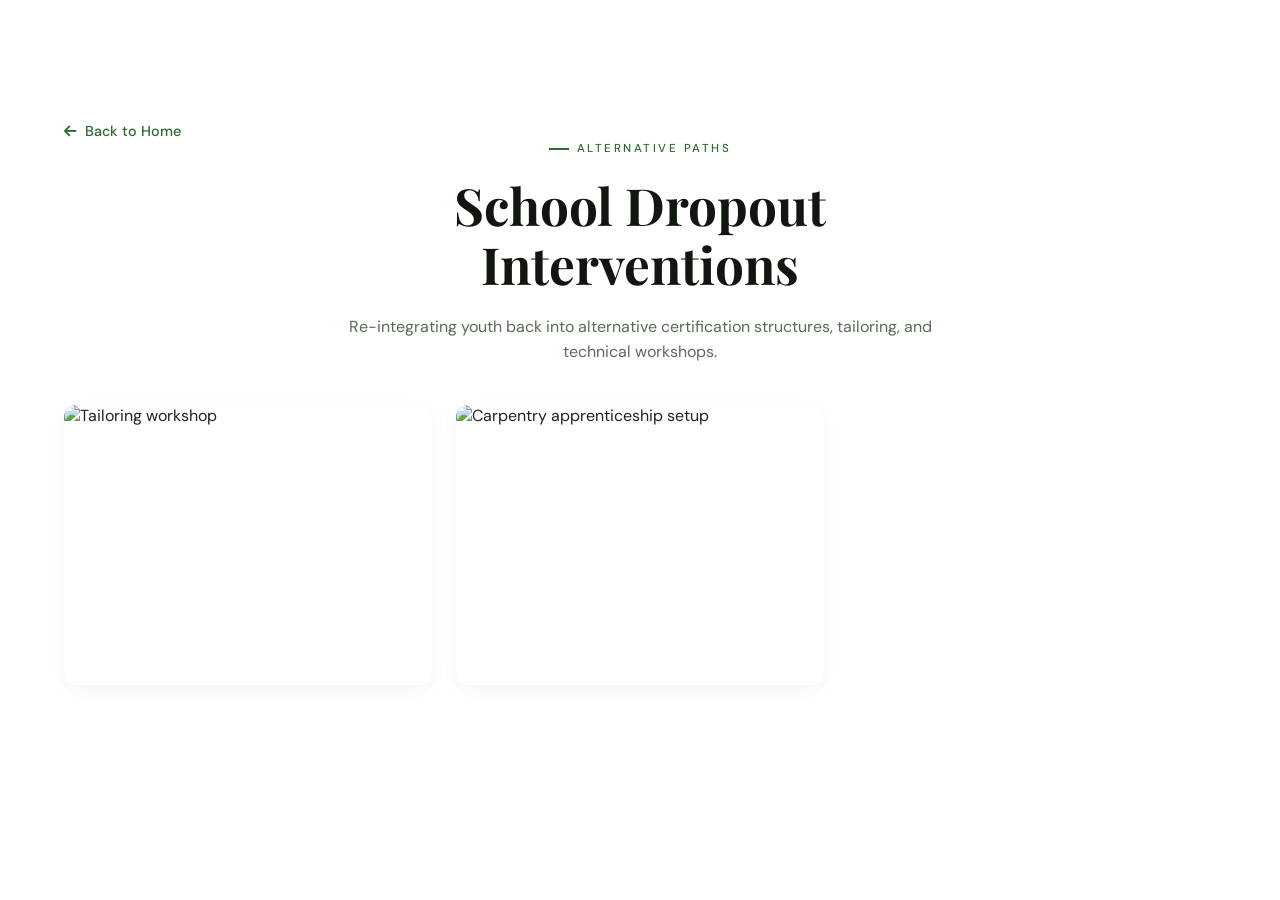
==== dropouts.html @ 80e2143f "update" ====
<!DOCTYPE html>
<html lang="en">
<head>
    <meta charset="UTF-8">
    <meta name="viewport" content="width=device-width, initial-scale=1.0">
    <link rel="icon" type="image/jpeg" href="logo.jpeg">
    <title>School Dropout Gallery - CEGK</title>
    <link rel="preconnect" href="https://fonts.googleapis.com">
    <link href="https://fonts.googleapis.com/css2?family=Playfair+Display:wght@400;700&family=DM+Sans:wght@300;400;500&display=swap" rel="stylesheet">
    <link rel="stylesheet" href="style.css">
    <link rel="stylesheet" href="https://cdnjs.cloudflare.com/ajax/libs/font-awesome/6.0.0/css/all.min.css">
    <style>
        .gallery-section { 
            padding: 120px 5% 60px; 
            background: var(--white); 
        }

        .gallery-header {
            display: flex;
            flex-direction: column;
            align-items: center;
            text-align: center;
            margin-bottom: 40px;
            width: 100%;
        }

        .gallery-header .section-title {
            margin-bottom: 20px;
        }

        .comment-subtitle {
            color: var(--muted);
            max-width: 600px;
            margin: 0 auto;
            line-height: 1.6;
        }       
        
        .gallery-grid { display: grid; grid-template-columns: repeat(auto-fill, minmax(300px, 1fr)); gap: 24px; max-width: 1400px; margin: 40px auto 0; }
        .gallery-item { position: relative; border-radius: 12px; overflow: hidden; height: 280px; box-shadow: 0 4px 15px rgba(0,0,0,0.05); }
        .gallery-item img { width: 100%; height: 100%; object-fit: cover; transition: transform 0.5s ease; }
        .gallery-item:hover img { transform: scale(1.05); }
        .gallery-caption { position: absolute; inset: 0; background: linear-gradient(transparent, rgba(0,0,0,0.7)); display: flex; align-items: flex-end; padding: 20px; color: #fff; text-align: left; opacity: 0; transition: opacity 0.3s ease; }
        .gallery-item:hover .gallery-caption { opacity: 1; }
        .back-nav { margin-bottom: 40px; text-align: left; max-width: 1400px; margin: 0 auto; }
        .back-link { color: var(--green); text-decoration: none; font-size: 0.9rem; font-weight: 500; display: inline-flex; align-items: center; gap: 8px; }
    </style>
</head>
<body>

<section class="gallery-section">
    <div class="back-nav">
        <a href="index.html#grunt" class="back-link"><i class="fas fa-arrow-left"></i> Back to Home</a>
    </div>

    <div class="gallery-header">
        <div class="section-label">Alternative Paths</div>
        <h2 class="section-title">School Dropout Interventions</h2>
        <p class="comment-subtitle">Re-integrating youth back into alternative certification structures, tailoring, and technical workshops.</p>
    </div>

    <div class="gallery-grid">
        <div class="gallery-item">
            <img src="dropout1.jpg" alt="Tailoring workshop">
            <div class="gallery-caption"><h4>Tailoring workshop</h4></div>
        </div>
        <div class="gallery-item">
            <img src="dropout2.jpg" alt="Carpentry apprenticeship setup">
            <div class="gallery-caption"><h4>Carpentry apprenticeship setup</h4></div>
        </div>
    </div>
</section>

</body>
</html>
---- style.css ----
:root {
  --green: #2D6A2F;
  --green-light: #4A9E4D;
  --green-pale: #EAF3DE;
  --gold: #C89B3C;
  --gold-pale: #FFF8E7;
  --dark: #111710;
  --mid: #2C3529;
  --text: #1C251A;
  --muted: #5A6B58;
  --border: rgba(45,106,47,0.15);
  --white: #FFFFFF;
  --off: #F5F7F4;
}
* { margin: 0; padding: 0; box-sizing: border-box; }
html { scroll-behavior: smooth; }
body { font-family: 'DM Sans', sans-serif; color: var(--text); background: var(--white); overflow-x: hidden; }

nav {
  position: fixed;
  top: 20px;
  width: 100%;
  z-index: 1000;
  background: transparent;
  padding: 0 5%;
  display: flex;
  justify-content: center;
  align-items: center;
}

.nav-container {
  display: flex;
  align-items: center;
  justify-content: center; 
  width: 100%;
  max-width: 1400px;
  position: relative;
}

.nav-brand {
  display: flex;
  align-items: center;
  gap: 12px;
  text-decoration: none;
  position: absolute;
  left: 0;
}

.logo-img {
  height: 40px;
  width: auto;
  object-fit: contain;
}

.nav-brand span {
  color: #1B3318; 
  font-size: 1.1rem;
  font-weight: 700;
  letter-spacing: 0.5px;
}

.nav-menu {
  background: rgba(17, 23, 16, 0.88);
  backdrop-filter: blur(12px);
  border: 1px solid rgba(255, 255, 255, 0.1);
  border-radius: 12px;
  display: flex;
  align-items: center;
  padding: 6px 6px 6px 24px;
  gap: 30px;
}

.nav-links {
  display: flex;
  gap: 25px;
  list-style: none;
}

.nav-links a {
  color: rgba(255, 255, 255, 0.8);
  text-decoration: none;
  font-size: 0.75rem;
  letter-spacing: 1px;
  font-weight: 500;
  transition: color 0.3s;
}

.nav-links a:hover {
  color: #FFFFFF;
}

.nav-cta {
  background: #333;
  color: #FFFFFF;
  padding: 10px 20px;
  border-radius: 8px;
  text-decoration: none;
  font-size: 0.75rem;
  font-weight: 500;
  transition: background 0.3s;
}

.hero {
  min-height: 100vh;
  background: linear-gradient(rgba(0,0,0,0.2), rgba(0,0,0,0.4)), url('team.jpeg') no-repeat center center/cover;
  display: flex;
  flex-direction: column;
  justify-content: flex-end;
  padding: 0 5% 100px;
  position: relative;
}

.hero-container {
  width: 100%;
  max-width: 1400px;
  margin: 0 auto;
}

.hero-title {
  font-family: 'Playfair Display', serif;
  font-size: clamp(3rem, 8vw, 6rem);
  font-weight: 400;
  line-height: 0.95;
  color: #fff;
  margin-bottom: 40px;
}

.hero-bottom {
  display: flex;
  justify-content: space-between;
  align-items: flex-end;
}

.hero-sub {
  max-width: 450px;
  font-size: 1rem;
  line-height: 1.5;
  color: #fff;
}

.btn-primary {
  background: #333;
  color: #fff;
  padding: 18px 28px;
  border-radius: 12px;
  text-decoration: none;
  font-size: 0.75rem;
  letter-spacing: 1px;
  transition: 0.3s;
}

.btn-arrow {
  background: #d1f5a9;
  color: #000;
  width: 54px;
  height: 54px;
  display: flex;
  align-items: center;
  justify-content: center;
  border-radius: 12px;
  text-decoration: none;
  font-size: 1.4rem;
  transition: 0.3s;
}
.hero-title em { font-style: italic; color: #a8d59c; }
.hero-bottom { display: flex; justify-content: space-between; align-items: flex-end; gap: 40px; }
.hero-sub { max-width: 480px; font-size: 1.05rem; line-height: 1.7; color: rgba(255,255,255,0.65); font-weight: 300; }
.hero-actions {
  display: flex;
  align-items: center;
  flex-shrink: 0;
}

.hero-actions .ticker-label {
  flex-shrink: 0; font-size: 0.72rem; letter-spacing: 2px; text-transform: uppercase;
  background: var(--green); padding: 4px 12px; border-radius: 4px;
}
.btn-primary {
  background: var(--white); color: var(--dark);
  padding: 14px 28px; border-radius: 8px;
  text-decoration: none; font-size: 0.82rem; font-weight: 500; letter-spacing: 0.5px;
  transition: all 0.2s;
}
.btn-primary:hover { background: var(--green-pale); }
.btn-outline {
  border: 1px solid rgba(255,255,255,0.3); color: rgba(255,255,255,0.85);
  padding: 14px 28px; border-radius: 8px;
  text-decoration: none; font-size: 0.82rem; font-weight: 500; letter-spacing: 0.5px;
  transition: all 0.2s;
}
.btn-outline:hover { border-color: #fff; color: #fff; }

.ticker {
  background: var(--green); color: #fff;
  padding: 13px 5%;
  display: flex; align-items: center; gap: 20px;
  overflow: hidden;
}
.ticker-label {
  flex-shrink: 0; font-size: 0.72rem; letter-spacing: 2px; text-transform: uppercase;
  background: rgba(255,255,255,0.15); padding: 4px 12px; border-radius: 4px;
}
.ticker-items { display: flex; gap: 40px; animation: scroll 18s linear infinite; white-space: nowrap; }
.ticker-items span { font-size: 0.82rem; opacity: 0.85; }
.ticker-items span::before { content: "✦  "; opacity: 0.5; }
@keyframes scroll { from { transform: translateX(0); } to { transform: translateX(-50%); } }

.section { padding: 100px 5%; }
.section-label {
  display: inline-flex; align-items: center; gap: 8px;
  font-size: 0.72rem; letter-spacing: 2.5px; text-transform: uppercase;
  color: var(--green); font-weight: 500; margin-bottom: 20px;
}
.section-label::before { content: ''; width: 20px; height: 2px; background: var(--green); display: block; }
.section-title {
  font-family: 'Playfair Display', serif;
  font-size: clamp(2rem, 4vw, 3.2rem);
  font-weight: 700; line-height: 1.15; color: var(--dark);
  max-width: 680px;
}

.about-grid { display: grid; grid-template-columns: 1fr 1fr; gap: 0; min-height: 560px; }
.about-visual {
  background: linear-gradient(rgba(17, 23, 16, 0.7), rgba(17, 23, 16, 0.7)), url('mountain.jpg') no-repeat center center/cover;
  position: relative;
  overflow: hidden;
  display: flex;
  align-items: flex-end;
  padding: 50px;
}
.about-bg-pattern {
  position: absolute; inset: 0;
  background:
    radial-gradient(circle at 30% 40%, rgba(45,106,47,0.5) 0%, transparent 60%),
    radial-gradient(circle at 80% 80%, rgba(200,155,60,0.2) 0%, transparent 50%);
}
.about-quote {
  position: relative; z-index: 1;
  font-family: 'Playfair Display', serif;
  font-size: clamp(1.5rem, 3vw, 2.2rem);
  font-weight: 400; font-style: italic;
  color: #fff; line-height: 1.4;
  border-left: 3px solid var(--gold);
  padding-left: 24px;
}
.about-text-panel {
  background: var(--off);
  padding: 60px 60px;
  display: flex; flex-direction: column; justify-content: center;
}
.about-text-panel p { font-size: 1rem; line-height: 1.8; color: var(--muted); margin-bottom: 20px; }
.values-row { display: flex; flex-wrap: wrap; gap: 10px; margin-top: 30px; }
.value-pill {
  background: var(--white);
  border: 1px solid var(--border);
  padding: 8px 18px; border-radius: 100px;
  font-size: 0.8rem; font-weight: 500; color: var(--green);
}

.vm-section { background: var(--dark); padding: 90px 5%; }
.vm-grid { display: grid; grid-template-columns: 1fr 1fr; gap: 2px; margin-top: 60px; }
.vm-card {
  background: var(--mid);
  padding: 50px;
  position: relative; overflow: hidden;
}
.vm-card::before {
  content: ''; position: absolute; top: 0; left: 0;
  width: 100%; height: 3px;
  background: linear-gradient(90deg, var(--green), var(--gold));
}
.vm-num {
  font-family: 'Playfair Display', serif;
  font-size: 4rem; font-weight: 900;
  color: rgba(255,255,255,0.06);
  position: absolute; top: 20px; right: 30px; line-height: 1;
}
.vm-tag {
  font-size: 0.7rem; letter-spacing: 2.5px; text-transform: uppercase;
  color: var(--gold); font-weight: 500; margin-bottom: 16px; display: block;
}
.vm-card h3 {
  font-family: 'Playfair Display', serif;
  font-size: clamp(1.2rem, 2vw, 1.5rem);
  font-weight: 400; color: #fff; line-height: 1.5;
}

.objectives-section { background: var(--white); padding: 100px 5%; }
.obj-grid { display: grid; grid-template-columns: repeat(auto-fit, minmax(240px, 1fr)); gap: 24px; margin-top: 60px; }
.obj-card {
  border: 1px solid var(--border);
  border-radius: 12px; padding: 36px 30px;
  transition: all 0.3s; background: var(--white);
  opacity: 0; transform: translateY(20px);
  transition: opacity 0.5s, transform 0.5s, box-shadow 0.3s, border-color 0.3s;
}
.obj-card.visible { opacity: 1; transform: translateY(0); }
.obj-card:hover { border-color: var(--green); box-shadow: 0 8px 30px rgba(45,106,47,0.1); }
.obj-icon {
  width: 46px; height: 46px;
  background: var(--green-pale);
  border-radius: 10px;
  display: flex; align-items: center; justify-content: center;
  margin-bottom: 20px; font-size: 1.3rem;
}
.obj-card p { font-size: 0.95rem; line-height: 1.7; color: var(--muted); }

.programs-section {
  background: var(--dark);
  padding: 100px 5%;
}
.programs-section .section-title { color: #fff; }
.programs-section .section-label { color: #a8d59c; }
.programs-section .section-label::before { background: #a8d59c; }
.programs-grid { display: grid; grid-template-columns: repeat(3, 1fr); gap: 20px; margin-top: 60px; }
.prog-card {
  background: var(--mid); border-radius: 12px;
  padding: 36px 30px;
  border: 1px solid rgba(255,255,255,0.06);
  transition: border-color 0.3s;
}
.prog-card:hover { border-color: rgba(45,106,47,0.4); }
.prog-card-num {
  font-family: 'Playfair Display', serif;
  font-size: 2.5rem; font-weight: 900;
  color: rgba(255,255,255,0.08); margin-bottom: 20px; display: block;
}
.prog-card h3 {
  font-size: 1.05rem; font-weight: 500; color: #fff;
  margin-bottom: 16px; border-bottom: 1px solid rgba(255,255,255,0.08);
  padding-bottom: 16px;
}
.prog-card ul { list-style: none; }
.prog-card li {
  font-size: 0.88rem; color: rgba(255,255,255,0.55);
  padding: 6px 0; display: flex; align-items: flex-start; gap: 10px;
}
.prog-card li::before { content: '—'; color: var(--gold); flex-shrink: 0; }

.beneficiaries-section { background: var(--off); padding: 100px 5%; }
.bene-grid { display: flex; gap: 16px; flex-wrap: wrap; margin-top: 60px; }
.bene-card {
  flex: 1; min-width: 160px;
  background: var(--white); border: 1px solid var(--border);
  border-radius: 12px; padding: 36px 20px; text-align: center;
  transition: all 0.3s;
}
.bene-card:hover { border-color: var(--green); transform: translateY(-4px); box-shadow: 0 12px 30px rgba(45,106,47,0.12); }
.bene-card .bene-icon { font-size: 1.8rem; margin-bottom: 14px; }
.bene-card h3 { font-size: 1.05rem; font-weight: 600; color: var(--dark); margin-bottom: 6px; }
.bene-card p { font-size: 0.8rem; color: var(--muted); }
.beneficiaries-section .bene-card {
  height: 250px;
  display: flex;
  flex-direction: column;
  justify-content: flex-end;
  padding: 30px;
  border-radius: 12px;
  overflow: hidden;
  border: 1px solid var(--border);
  transition: all 0.3s ease;
  background-color: var(--dark);
  text-align: left;
  background-repeat: no-repeat;
  background-position: center center;
  background-size: cover;
}

.beneficiaries-section .bene-card h3,
.beneficiaries-section .bene-card p {
  color: #FFFFFF !important;
  margin: 0;
  text-shadow: 0 2px 4px rgba(0,0,0,0.5);
}

.beneficiaries-section .bene-card h3 {
  font-size: 1.25rem;
  font-weight: 600;
  margin-bottom: 5px;
}

.beneficiaries-section .bene-card p {
  font-size: 0.9rem;
  opacity: 0.9;
}

.bene-card-youth {
  background-image: linear-gradient(rgba(0,0,0,0.4), rgba(0,0,0,0.8)), url('youth.jpeg');
}

.bene-card-children {
  background-image: linear-gradient(rgba(0,0,0,0.4), rgba(0,0,0,0.8)), url('children.jpg');
}

.bene-card-dropouts {
  background-image: linear-gradient(rgba(0,0,0,0.4), rgba(0,0,0,0.8)), url('dropout.jpg');
}

.bene-card-unemployed {
  background-image: linear-gradient(rgba(0,0,0,0.4), rgba(0,0,0,0.8)), url('unemployment.jpg');
}

.bene-card-women {
  background-image: linear-gradient(rgba(0,0,0,0.4), rgba(0,0,0,0.8)), url('justice.jpg');
}

.approach-section { background: var(--green); padding: 90px 5%; }
.approach-inner { display: grid; grid-template-columns: 1fr 1fr; gap: 80px; align-items: center; }
.approach-section .section-label { color: rgba(255,255,255,0.6); }
.approach-section .section-label::before { background: rgba(255,255,255,0.6); }
.approach-section .section-title { color: #fff; }
.approach-text p { font-size: 1.05rem; line-height: 1.8; color: rgba(255,255,255,0.75); margin-top: 24px; }
.collab-list { display: grid; grid-template-columns: 1fr 1fr; gap: 14px; }
.collab-item {
  background: rgba(255,255,255,0.08);
  border: 1px solid rgba(255,255,255,0.12);
  border-radius: 8px; padding: 16px 20px;
  font-size: 0.88rem; color: rgba(255,255,255,0.8);
  display: flex; align-items: center; gap: 10px;
}
.collab-item::before { content: '✓'; font-size: 0.75rem; color: var(--gold); }

#contactForm {
    max-width: 100%;
}

.comment-section .section-title {
    margin-left: auto;
    margin-right: auto;
}

.comment-subtitle {
    color: var(--muted);
    max-width: 600px;
    margin: 0 auto 40px;
    line-height: 1.6;
}

.comment-form-container {
  max-width: 800px;
  margin: 0 auto;
  background: var(--white);
  padding: 40px;
  border-radius: 20px;
  border: 1px solid var(--border);
  box-shadow: 0 10px 30px rgba(0,0,0,0.03);
}

.comment-form-row {
  display: grid;
  grid-template-columns: 1fr 1fr;
  gap: 20px;
  margin-bottom: 20px;
}

.comment-footer {
  display: flex;
  justify-content: space-between;
  align-items: center;
  margin-top: 20px;
}

.recent-comments-list {
    max-width: 800px;
    margin: 40px auto;
    display: flex;
    flex-direction: column;
    gap: 20px;
}

.comment-card {
    background: #fff;
    border-left: 4px solid #2D6A2F;
    padding: 20px;
    border-radius: 8px;
    box-shadow: 0 4px 12px rgba(0,0,0,0.05);
    text-align: left;
}

.comment-header {
    display: flex;
    justify-content: space-between;
    margin-bottom: 10px;
    font-size: 0.9rem;
}

.comment-card p {
    color: #444;
    line-height: 1.5;
}

.comment-section {
    padding: 100px 5%;
    background: var(--white);
    text-align: center; 
}

.comment-section .section-label {
    justify-content: center;
    width: 100%;
}

.comment-main-layout {
    display: grid;
    grid-template-columns: 1fr;
    gap: 40px;
    max-width: 1400px;
    margin: 40px auto 0;
    align-items: start;
}

.comment-form-container, 
.recent-comments-list {
    width: 100%;
    max-width: 800px;
    margin: 0 auto;
    text-align: left; 
}

.comment-section .section-title {
    margin-left: auto;
    margin-right: auto;
}

@media (min-width: 1024px) {
    .comment-section .section-title {
        margin-left: 0;
        margin-right: 0;
    }
}

.merchandise-section {
    padding: 100px 5%;
    background: var(--white);
}

.merchandise-section .section-header {
    text-align: center;
    margin-bottom: 60px;
}

.merchandise-section .section-label {
    justify-content: center;
    width: 100%;
}

.merchandise-section .section-title {
    margin: 0 auto 20px;
}

.merchandise-content {
    display: grid;
    grid-template-columns: 1.6fr 1fr;
    gap: 40px;
    max-width: 1400px;
    margin: 0 auto;
    align-items: start;
}

.product-card {
    background: var(--white);
    border: 1px solid var(--border);
    border-radius: 24px;
    padding: 40px;
    box-shadow: 0 10px 30px rgba(0,0,0,0.02);
    display: grid;
    grid-template-columns: 1fr 1.2fr;
    gap: 40px;
    align-items: start;
}

.product-images {
    display: flex;
    flex-direction: column;
    gap: 20px;
}

.product-image-container {
    position: relative;
    border-radius: 12px;
    overflow: hidden;
    background: var(--off);
    border: 1px solid var(--border);
    aspect-ratio: 1 / 1;
}

.product-image {
    width: 100%;
    height: 100%;
    object-fit: cover;
    transition: transform 0.3s ease;
}

.product-image-container:hover .product-image {
    transform: scale(1.03);
}

.image-label {
    position: absolute;
    bottom: 12px;
    left: 12px;
    background: rgba(17, 23, 16, 0.75);
    backdrop-filter: blur(4px);
    color: var(--white);
    font-size: 0.7rem;
    padding: 4px 10px;
    border-radius: 4px;
    letter-spacing: 0.5px;
    text-transform: uppercase;
}

.product-details {
    display: flex;
    flex-direction: column;
    justify-content: center;
}

.product-title {
    font-family: 'Playfair Display', serif;
    font-size: 1.8rem;
    color: var(--dark);
    margin-bottom: 16px;
}

.product-description {
    font-size: 0.95rem;
    line-height: 1.7;
    color: var(--muted);
    margin-bottom: 24px;
}

.product-features {
    display: flex;
    flex-direction: column;
    gap: 12px;
    margin-bottom: 30px;
}

.feature-item {
    display: flex;
    align-items: center;
    gap: 12px;
    font-size: 0.9rem;
    color: var(--mid);
}

.feature-item i {
    color: var(--green);
}

.pricing-section {
    margin-bottom: 30px;
    padding-bottom: 24px;
    border-bottom: 1px solid var(--border);
}

.price {
    font-size: 2rem;
    font-weight: 700;
    color: var(--green);
}

.shipping-info {
    font-size: 0.85rem;
    color: var(--muted);
    margin-top: 4px;
}

.action-section {
    display: flex;
    flex-direction: column;
    gap: 16px;
}

.order-btn {
    display: inline-flex;
    align-items: center;
    justify-content: center;
    gap: 10px;
    width: 100%;
    padding: 16px;
    background: var(--dark);
    color: var(--white);
    border-radius: 12px;
    text-decoration: none;
    font-family: 'DM Sans', sans-serif;
    font-size: 0.9rem;
    font-weight: 500;
    letter-spacing: 1px;
    text-transform: uppercase;
    transition: background 0.2s, transform 0.2s;
}

.order-btn:hover {
    background: var(--green);
    transform: translateY(-2px);
}

.support-text {
    font-size: 0.8rem;
    color: var(--muted);
    display: flex;
    align-items: center;
    gap: 6px;
    font-style: italic;
}

.support-text i {
    color: var(--gold);
}

.ordering-info {
    background: var(--off);
    border: 1px solid var(--border);
    border-radius: 24px;
    padding: 40px;
}

.ordering-title {
    font-family: 'Playfair Display', serif;
    font-size: 1.4rem;
    color: var(--dark);
    margin-bottom: 30px;
}

.ordering-steps {
    display: flex;
    flex-direction: column;
    gap: 24px;
}

.step {
    display: flex;
    gap: 20px;
    align-items: start;
}

.step-number {
    width: 36px;
    height: 36px;
    background: var(--green-pale);
    color: var(--green);
    border-radius: 50%;
    display: flex;
    align-items: center;
    justify-content: center;
    font-weight: 600;
    font-size: 0.95rem;
    flex-shrink: 0;
}

.step-content h4 {
    font-size: 1rem;
    color: var(--dark);
    margin-bottom: 4px;
    font-weight: 500;
}

.step-content p {
    font-size: 0.88rem;
    color: var(--muted);
    line-height: 1.5;
}

@media (max-width: 1100px) {
    .product-card {
        grid-template-columns: 1fr;
        gap: 30px;
    }
}

@media (max-width: 900px) {
    .merchandise-content {
        grid-template-columns: 1fr;
        gap: 30px;
    }
}

@media (min-width: 1024px) {
    .comment-section {
        text-align: left; 
    }

    .comment-section .section-label {
        justify-content: flex-start;
    }

    .comment-subtitle {
        margin-left: 0; 
    }

    .comment-main-layout {
        grid-template-columns: 1.2fr 1fr;
    }

    .comment-form-container, 
    .recent-comments-list {
        margin: 0;
    }
}

.privacy-note {
  font-size: 0.8rem;
  color: var(--muted);
  font-style: italic;
}

.comment-btn {
  background: #4A9E4D;
  color: white;
  padding: 14px 28px;
  border: none;
  border-radius: 10px;
  font-weight: 600;
  cursor: pointer;
  transition: 0.3s;
  display: flex;
  align-items: center;
  gap: 10px;
}

.comment-btn:hover {
  background: var(--green);
  transform: translateY(-2px);
}

@media (max-width: 768px) {
  .comment-form-row { grid-template-columns: 1fr; }
  .comment-footer { flex-direction: column; gap: 20px; }
}

.field-group input,
.field-group textarea,
.field-group select {
    background: var(--off);
    border: 1px solid transparent;
    border-radius: 12px;
    padding: 16px;
    transition: all 0.3s ease;
}

.field-group input:focus,
.field-group textarea:focus,
.field-group select:focus {
    background: var(--white);
    border-color: var(--green);
    box-shadow: 0 0 0 4px rgba(45,106,47,0.1);
}

.submit-btn {
    border-radius: 12px;
    padding: 18px;
    font-weight: 600;
}
.contact-section { background: var(--white); padding: 100px 5%; }
.contact-info-side h3 {
  font-family: 'Playfair Display', serif;
  font-size: 1.8rem; font-weight: 700; color: var(--dark); margin-bottom: 16px;
}
.contact-info-side p { font-size: 0.97rem; line-height: 1.8; color: var(--muted); margin-bottom: 32px; }
.impact-goals { background: var(--dark); border-radius: 12px; padding: 32px; }
.impact-goals h4 { font-size: 0.72rem; letter-spacing: 2.5px; text-transform: uppercase; color: var(--gold); margin-bottom: 20px; }
.impact-item { display: flex; align-items: flex-start; gap: 12px; margin-bottom: 14px; }
.impact-item::before { content: '→'; color: #a8d59c; flex-shrink: 0; font-size: 0.9rem; margin-top: 2px; }
.impact-item span { font-size: 0.9rem; color: rgba(255,255,255,0.75); line-height: 1.6; }
.form-row { display: grid; grid-template-columns: 1fr 1fr; gap: 16px; }
.contact-grid {
  display: grid;
  grid-template-columns: 1fr 1fr;
  gap: 80px;
  align-items: start;
  margin-top: 60px;
}

.form-side {
  background: var(--white);
  padding: 40px;
  border-radius: 24px;
  border: 1px solid var(--border);
  box-shadow: 0 20px 40px rgba(0,0,0,0.05);
  margin-top: -120px; 
  position: relative;
  z-index: 10;
}

.field-group { margin-bottom: 20px; }
.field-group label { display: block; font-size: 0.75rem; letter-spacing: 1px; text-transform: uppercase; color: var(--muted); margin-bottom: 8px; font-weight: 500; }
.field-group input,
.field-group textarea,
.field-group select {
  width: 100%; padding: 13px 16px;
  background: var(--off); border: 1px solid var(--border);
  border-radius: 8px; font-family: 'DM Sans', sans-serif;
  font-size: 0.95rem; color: var(--dark);
  outline: none; transition: border-color 0.2s, box-shadow 0.2s;
  appearance: none;
}
.field-group input:focus,
.field-group textarea:focus,
.field-group select:focus {
  border-color: var(--green); box-shadow: 0 0 0 3px rgba(45,106,47,0.1);
}
.field-group textarea { resize: vertical; min-height: 130px; }
.submit-btn {
  width: 100%; padding: 15px;
  background: var(--dark); color: #fff;
  border: none; border-radius: 8px;
  font-family: 'DM Sans', sans-serif;
  font-size: 0.85rem; font-weight: 500; letter-spacing: 1.5px; text-transform: uppercase;
  cursor: pointer; transition: background 0.2s;
  margin-top: 8px;
}
.submit-btn:hover { background: var(--green); }

footer {
  background: var(--dark);
  padding: 70px 5% 0;
  border-top: 1px solid rgba(255,255,255,0.06);
}
.footer-grid { display: grid; grid-template-columns: 2fr 1fr 1fr 1fr; gap: 60px; padding-bottom: 60px; }
.footer-brand .monogram-lg {
  width: 48px; height: 48px;
  background: var(--green); border-radius: 10px;
  display: flex; align-items: center; justify-content: center;
  font-family: 'Playfair Display', serif;
  font-weight: 900; font-size: 16px; color: #fff; letter-spacing: 1px;
  margin-bottom: 16px;
}
.footer-brand p { font-size: 0.88rem; color: rgba(255,255,255,0.45); line-height: 1.7; max-width: 260px; }
.footer-motto { font-size: 0.75rem; color: var(--gold); letter-spacing: 1.5px; margin-top: 12px; font-style: italic; }
.footer-col h4 { font-size: 0.7rem; letter-spacing: 2px; text-transform: uppercase; color: rgba(255,255,255,0.35); margin-bottom: 20px; }
.footer-col ul { list-style: none; }
.footer-col li { margin-bottom: 12px; }
.footer-col a { text-decoration: none; font-size: 0.88rem; color: rgba(255,255,255,0.55); transition: color 0.2s; }
.footer-col a:hover { color: #fff; }
.footer-col .contact-detail { font-size: 0.85rem; color: rgba(255,255,255,0.5); margin-bottom: 10px; line-height: 1.5; }
.footer-bottom {
  border-top: 1px solid rgba(255,255,255,0.07);
  padding: 24px 0;
  display: flex; justify-content: space-between; align-items: center;
}
.footer-bottom p { font-size: 0.78rem; color: rgba(255,255,255,0.3); }
.footer-reg { font-size: 0.75rem; color: rgba(255,255,255,0.25); }

.hamburger {
  display: none;
  flex-direction: column;
  gap: 5px;
  cursor: pointer;
  z-index: 1100;
}

.hamburger span {
  display: block;
  width: 25px;
  height: 3px;
  background-color: #1B3318;
  transition: all 0.3s ease;
  border-radius: 2px;
}

.nav-hidden {
  transform: translateY(-110%);
}

@media (max-width: 900px) {
  nav {
    padding: 15px 5%;
    background: rgba(255, 255, 255, 0.98);
    border-bottom: 1px solid rgba(0,0,0,0.05);
    justify-content: space-between;
    top: 0;
  }

  .nav-container {
    justify-content: space-between;
    position: static;
  }

  .nav-brand {
    position: static;
    z-index: 1002;
  }

  .nav-brand span {
    color: #1B3318 !important;
  }

  .logo-img {
    height: 35px;
  }

  .hamburger {
    display: flex;
    margin-left: auto;
    z-index: 1100;
  }

  .hamburger.active span:nth-child(1) { transform: translateY(8px) rotate(45deg); }
  .hamburger.active span:nth-child(2) { opacity: 0; }
  .hamburger.active span:nth-child(3) { transform: translateY(-8px) rotate(-45deg); }

  .nav-menu {
    position: fixed;
    top: 0;
    right: -100%;
    height: 100vh;
    width: 80%;
    max-width: 300px;
    background: #111710;
    flex-direction: column;
    justify-content: center;
    gap: 40px;
    padding: 40px;
    transition: 0.4s ease;
    border-radius: 0;
    border: none;
    z-index: 1050;
    backdrop-filter: none;
  }

  .nav-menu.active {
    right: 0;
  }

  .nav-links {
    flex-direction: column;
    align-items: center;
    gap: 30px;
  }

  .nav-links a {
    font-size: 1.2rem;
    color: #fff;
  }

  .nav-cta {
    width: 100%;
    text-align: center;
    padding: 18px;
    background: var(--green);
    font-size: 1rem;
    color: #fff;
  }

  .hero {
    padding-top: 120px;
  }

  .hero-bottom {
    flex-direction: column;
    align-items: flex-start;
    gap: 24px;
  }

  .about-grid, 
  .vm-grid, 
  .approach-inner, 
  .contact-grid, 
  .footer-grid, 
  .programs-grid { 
    grid-template-columns: 1fr; 
  }

  .form-side {
    margin-top: 0;
  }

  .footer-bottom {
    flex-direction: column;
    gap: 8px;
    text-align: center;
  }

  .vm-grid {
    gap: 2px;
  }
}
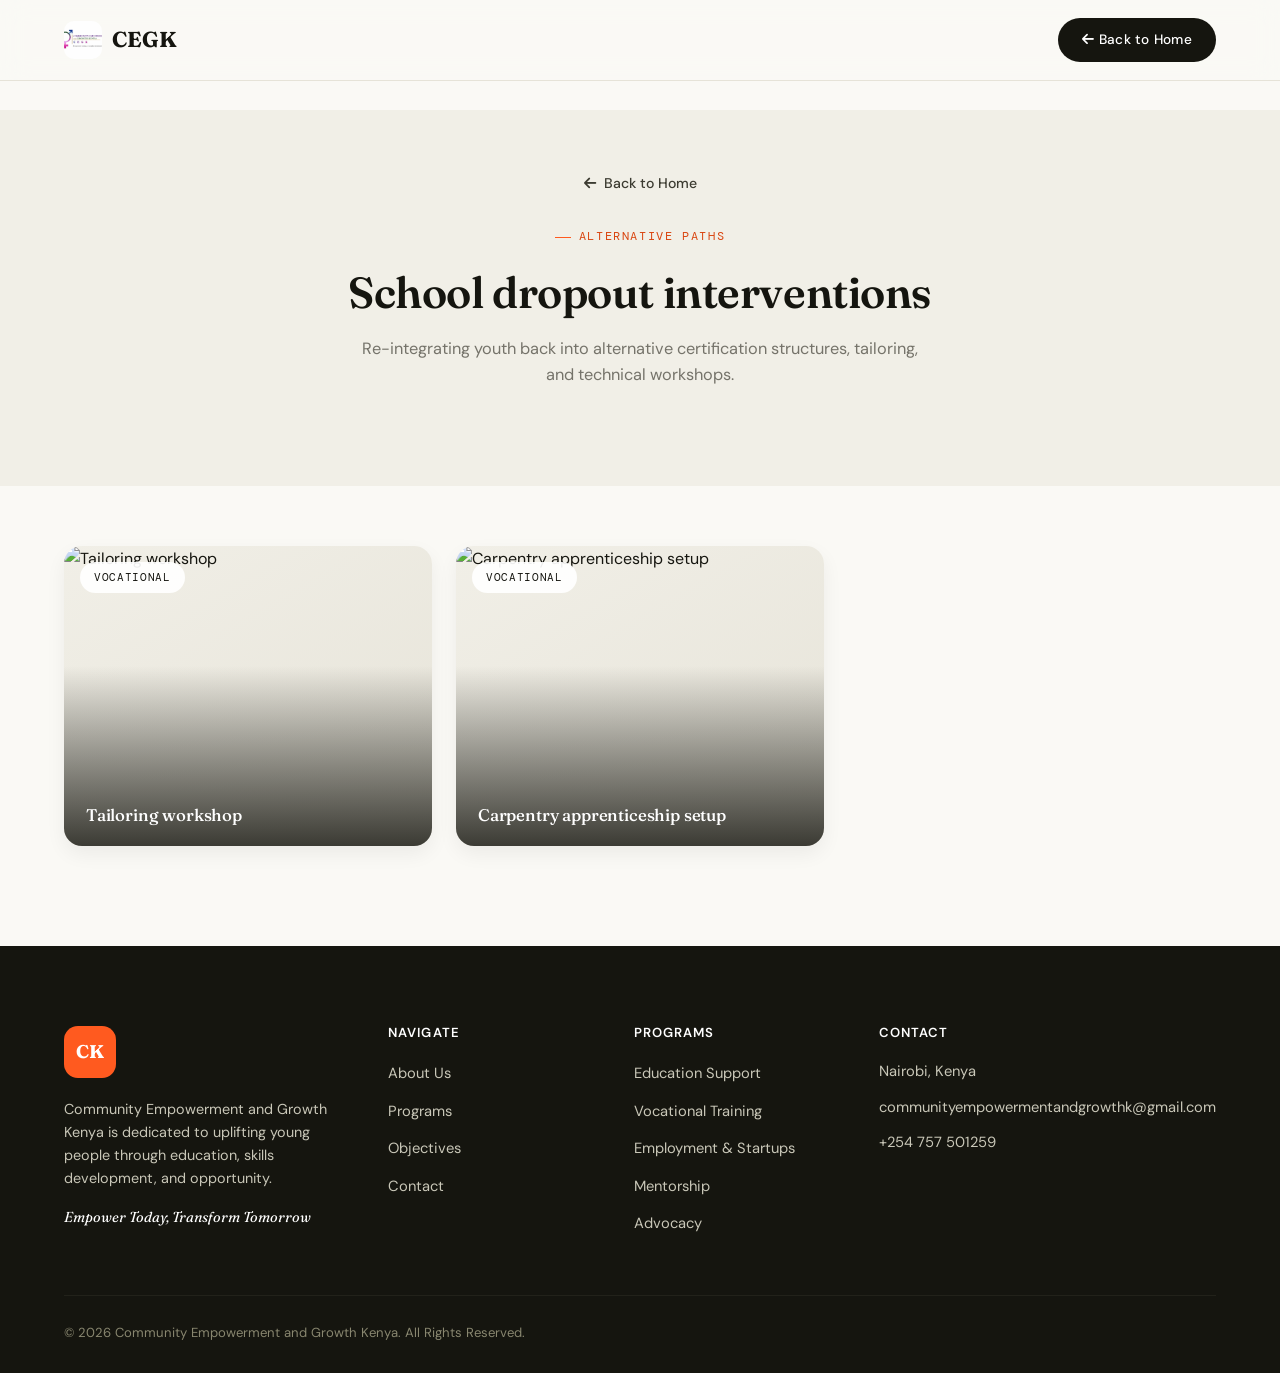
==== commit 465b5ad7: "update" ====
--- a/dropouts.html
+++ b/dropouts.html
@@ -1,74 +1,91 @@
 <!DOCTYPE html>
 <html lang="en">
 <head>
-    <meta charset="UTF-8">
-    <meta name="viewport" content="width=device-width, initial-scale=1.0">
-    <link rel="icon" type="image/jpeg" href="logo.jpeg">
-    <title>School Dropout Gallery - CEGK</title>
-    <link rel="preconnect" href="https://fonts.googleapis.com">
-    <link href="https://fonts.googleapis.com/css2?family=Playfair+Display:wght@400;700&family=DM+Sans:wght@300;400;500&display=swap" rel="stylesheet">
-    <link rel="stylesheet" href="style.css">
-    <link rel="stylesheet" href="https://cdnjs.cloudflare.com/ajax/libs/font-awesome/6.0.0/css/all.min.css">
-    <style>
-        .gallery-section { 
-            padding: 120px 5% 60px; 
-            background: var(--white); 
-        }
+<meta charset="UTF-8">
+<meta name="viewport" content="width=device-width, initial-scale=1.0">
+<title>School Dropout Gallery — CEGK</title>
+<link rel="icon" type="image/jpeg" href="logo.jpeg">
+<link rel="preconnect" href="https://fonts.googleapis.com">
+<link href="https://fonts.googleapis.com/css2?family=Fraunces:ital,opsz,wght@0,9..144,500;0,9..144,600;0,9..144,700&family=DM+Sans:wght@400;500;700&family=DM+Mono:wght@400;500&display=swap" rel="stylesheet">
+<link rel="stylesheet" href="style.css">
+<link rel="stylesheet" href="https://cdnjs.cloudflare.com/ajax/libs/font-awesome/6.0.0/css/all.min.css">
+</head>
+<body class="gallery-page">
 
-        .gallery-header {
-            display: flex;
-            flex-direction: column;
-            align-items: center;
-            text-align: center;
-            margin-bottom: 40px;
-            width: 100%;
-        }
+<nav>
+  <div class="nav-container">
+    <a class="nav-brand" href="index.html">
+      <img src="logo.jpeg" alt="CEGK Logo" class="logo-img">
+      <span>CEGK</span>
+    </a>
+    <div class="nav-menu">
+      <a class="nav-cta" href="index.html#beneficiaries"><i class="fas fa-arrow-left"></i> Back to Home</a>
+    </div>
+  </div>
+</nav>
 
-        .gallery-header .section-title {
-            margin-bottom: 20px;
-        }
-
-        .comment-subtitle {
-            color: var(--muted);
-            max-width: 600px;
-            margin: 0 auto;
-            line-height: 1.6;
-        }       
-        
-        .gallery-grid { display: grid; grid-template-columns: repeat(auto-fill, minmax(300px, 1fr)); gap: 24px; max-width: 1400px; margin: 40px auto 0; }
-        .gallery-item { position: relative; border-radius: 12px; overflow: hidden; height: 280px; box-shadow: 0 4px 15px rgba(0,0,0,0.05); }
-        .gallery-item img { width: 100%; height: 100%; object-fit: cover; transition: transform 0.5s ease; }
-        .gallery-item:hover img { transform: scale(1.05); }
-        .gallery-caption { position: absolute; inset: 0; background: linear-gradient(transparent, rgba(0,0,0,0.7)); display: flex; align-items: flex-end; padding: 20px; color: #fff; text-align: left; opacity: 0; transition: opacity 0.3s ease; }
-        .gallery-item:hover .gallery-caption { opacity: 1; }
-        .back-nav { margin-bottom: 40px; text-align: left; max-width: 1400px; margin: 0 auto; }
-        .back-link { color: var(--green); text-decoration: none; font-size: 0.9rem; font-weight: 500; display: inline-flex; align-items: center; gap: 8px; }
-    </style>
-</head>
-<body>
+<section class="gallery-hero">
+  <a href="index.html#beneficiaries" class="back-link"><i class="fas fa-arrow-left"></i> Back to Home</a>
+  <div class="section-header centered">
+    <div class="eyebrow">Alternative Paths</div>
+    <h2 class="section-title">School dropout interventions</h2>
+    <p class="section-sub">Re-integrating youth back into alternative certification structures, tailoring, and technical workshops.</p>
+  </div>
+</section>
 
 <section class="gallery-section">
-    <div class="back-nav">
-        <a href="index.html#grunt" class="back-link"><i class="fas fa-arrow-left"></i> Back to Home</a>
+  <div class="gallery-grid">
+    <div class="gallery-item">
+      <span class="gallery-tag">Vocational</span>
+      <img src="dropout1.jpg" alt="Tailoring workshop">
+      <div class="gallery-caption"><h4>Tailoring workshop</h4></div>
     </div>
-
-    <div class="gallery-header">
-        <div class="section-label">Alternative Paths</div>
-        <h2 class="section-title">School Dropout Interventions</h2>
-        <p class="comment-subtitle">Re-integrating youth back into alternative certification structures, tailoring, and technical workshops.</p>
+    <div class="gallery-item">
+      <span class="gallery-tag">Vocational</span>
+      <img src="dropout2.jpg" alt="Carpentry apprenticeship setup">
+      <div class="gallery-caption"><h4>Carpentry apprenticeship setup</h4></div>
     </div>
-
-    <div class="gallery-grid">
-        <div class="gallery-item">
-            <img src="dropout1.jpg" alt="Tailoring workshop">
-            <div class="gallery-caption"><h4>Tailoring workshop</h4></div>
-        </div>
-        <div class="gallery-item">
-            <img src="dropout2.jpg" alt="Carpentry apprenticeship setup">
-            <div class="gallery-caption"><h4>Carpentry apprenticeship setup</h4></div>
-        </div>
-    </div>
+  </div>
 </section>
 
+<footer>
+  <div class="footer-grid">
+    <div class="footer-brand">
+      <div class="monogram-lg">CK</div>
+      <p>Community Empowerment and Growth Kenya is dedicated to uplifting young people through education, skills development, and opportunity.</p>
+      <p class="footer-motto">Empower Today, Transform Tomorrow</p>
+    </div>
+    <div class="footer-col">
+      <h4>Navigate</h4>
+      <ul>
+        <li><a href="#about">About Us</a></li>
+        <li><a href="#programs">Programs</a></li>
+        <li><a href="#impact">Objectives</a></li>
+        <li><a href="#contact">Contact</a></li>
+      </ul>
+    </div>
+    <div class="footer-col">
+      <h4>Programs</h4>
+      <ul>
+        <li><a href="#programs">Education Support</a></li>
+        <li><a href="#programs">Vocational Training</a></li>
+        <li><a href="#programs">Employment &amp; Startups</a></li>
+        <li><a href="#programs">Mentorship</a></li>
+        <li><a href="#programs">Advocacy</a></li>
+      </ul>
+    </div>
+    <div class="footer-col">
+      <h4>Contact</h4>
+      <p class="contact-detail">Nairobi, Kenya</p>
+      <p class="contact-detail">communityempowermentandgrowthk@gmail.com</p>
+      <p class="contact-detail">+254 757 501259</p>
+    </div>
+  </div>
+  <div class="footer-bottom">
+    <p>© 2026 Community Empowerment and Growth Kenya. All Rights Reserved.</p>
+  </div>
+</footer>
+
+<script src="script.js"></script>
 </body>
 </html>
--- a/style.css
+++ b/style.css
@@ -1,1078 +1,1569 @@
-:root {
-  --green: #2D6A2F;
-  --green-light: #4A9E4D;
-  --green-pale: #EAF3DE;
-  --gold: #C89B3C;
-  --gold-pale: #FFF8E7;
-  --dark: #111710;
-  --mid: #2C3529;
-  --text: #1C251A;
-  --muted: #5A6B58;
-  --border: rgba(45,106,47,0.15);
-  --white: #FFFFFF;
-  --off: #F5F7F4;
-}
-* { margin: 0; padding: 0; box-sizing: border-box; }
-html { scroll-behavior: smooth; }
-body { font-family: 'DM Sans', sans-serif; color: var(--text); background: var(--white); overflow-x: hidden; }
-
-nav {
-  position: fixed;
-  top: 20px;
-  width: 100%;
-  z-index: 1000;
-  background: transparent;
-  padding: 0 5%;
-  display: flex;
-  justify-content: center;
-  align-items: center;
-}
-
-.nav-container {
-  display: flex;
-  align-items: center;
-  justify-content: center; 
-  width: 100%;
-  max-width: 1400px;
-  position: relative;
-}
-
-.nav-brand {
-  display: flex;
-  align-items: center;
-  gap: 12px;
-  text-decoration: none;
-  position: absolute;
-  left: 0;
-}
-
-.logo-img {
-  height: 40px;
-  width: auto;
-  object-fit: contain;
-}
-
-.nav-brand span {
-  color: #1B3318; 
-  font-size: 1.1rem;
-  font-weight: 700;
-  letter-spacing: 0.5px;
-}
-
-.nav-menu {
-  background: rgba(17, 23, 16, 0.88);
-  backdrop-filter: blur(12px);
-  border: 1px solid rgba(255, 255, 255, 0.1);
-  border-radius: 12px;
-  display: flex;
-  align-items: center;
-  padding: 6px 6px 6px 24px;
-  gap: 30px;
-}
-
-.nav-links {
-  display: flex;
-  gap: 25px;
-  list-style: none;
-}
-
-.nav-links a {
-  color: rgba(255, 255, 255, 0.8);
-  text-decoration: none;
-  font-size: 0.75rem;
-  letter-spacing: 1px;
-  font-weight: 500;
-  transition: color 0.3s;
-}
-
-.nav-links a:hover {
-  color: #FFFFFF;
-}
-
-.nav-cta {
-  background: #333;
-  color: #FFFFFF;
-  padding: 10px 20px;
-  border-radius: 8px;
-  text-decoration: none;
-  font-size: 0.75rem;
-  font-weight: 500;
-  transition: background 0.3s;
-}
-
-.hero {
-  min-height: 100vh;
-  background: linear-gradient(rgba(0,0,0,0.2), rgba(0,0,0,0.4)), url('team.jpeg') no-repeat center center/cover;
-  display: flex;
-  flex-direction: column;
-  justify-content: flex-end;
-  padding: 0 5% 100px;
-  position: relative;
-}
-
-.hero-container {
-  width: 100%;
-  max-width: 1400px;
-  margin: 0 auto;
-}
-
-.hero-title {
-  font-family: 'Playfair Display', serif;
-  font-size: clamp(3rem, 8vw, 6rem);
-  font-weight: 400;
-  line-height: 0.95;
-  color: #fff;
-  margin-bottom: 40px;
-}
-
-.hero-bottom {
-  display: flex;
-  justify-content: space-between;
-  align-items: flex-end;
-}
-
-.hero-sub {
-  max-width: 450px;
-  font-size: 1rem;
-  line-height: 1.5;
-  color: #fff;
-}
-
-.btn-primary {
-  background: #333;
-  color: #fff;
-  padding: 18px 28px;
-  border-radius: 12px;
-  text-decoration: none;
-  font-size: 0.75rem;
-  letter-spacing: 1px;
-  transition: 0.3s;
-}
-
-.btn-arrow {
-  background: #d1f5a9;
-  color: #000;
-  width: 54px;
-  height: 54px;
-  display: flex;
-  align-items: center;
-  justify-content: center;
-  border-radius: 12px;
-  text-decoration: none;
-  font-size: 1.4rem;
-  transition: 0.3s;
-}
-.hero-title em { font-style: italic; color: #a8d59c; }
-.hero-bottom { display: flex; justify-content: space-between; align-items: flex-end; gap: 40px; }
-.hero-sub { max-width: 480px; font-size: 1.05rem; line-height: 1.7; color: rgba(255,255,255,0.65); font-weight: 300; }
-.hero-actions {
-  display: flex;
-  align-items: center;
-  flex-shrink: 0;
-}
-
-.hero-actions .ticker-label {
-  flex-shrink: 0; font-size: 0.72rem; letter-spacing: 2px; text-transform: uppercase;
-  background: var(--green); padding: 4px 12px; border-radius: 4px;
-}
-.btn-primary {
-  background: var(--white); color: var(--dark);
-  padding: 14px 28px; border-radius: 8px;
-  text-decoration: none; font-size: 0.82rem; font-weight: 500; letter-spacing: 0.5px;
-  transition: all 0.2s;
-}
-.btn-primary:hover { background: var(--green-pale); }
-.btn-outline {
-  border: 1px solid rgba(255,255,255,0.3); color: rgba(255,255,255,0.85);
-  padding: 14px 28px; border-radius: 8px;
-  text-decoration: none; font-size: 0.82rem; font-weight: 500; letter-spacing: 0.5px;
-  transition: all 0.2s;
-}
-.btn-outline:hover { border-color: #fff; color: #fff; }
-
-.ticker {
-  background: var(--green); color: #fff;
-  padding: 13px 5%;
-  display: flex; align-items: center; gap: 20px;
-  overflow: hidden;
-}
-.ticker-label {
-  flex-shrink: 0; font-size: 0.72rem; letter-spacing: 2px; text-transform: uppercase;
-  background: rgba(255,255,255,0.15); padding: 4px 12px; border-radius: 4px;
-}
-.ticker-items { display: flex; gap: 40px; animation: scroll 18s linear infinite; white-space: nowrap; }
-.ticker-items span { font-size: 0.82rem; opacity: 0.85; }
-.ticker-items span::before { content: "✦  "; opacity: 0.5; }
-@keyframes scroll { from { transform: translateX(0); } to { transform: translateX(-50%); } }
-
-.section { padding: 100px 5%; }
-.section-label {
-  display: inline-flex; align-items: center; gap: 8px;
-  font-size: 0.72rem; letter-spacing: 2.5px; text-transform: uppercase;
-  color: var(--green); font-weight: 500; margin-bottom: 20px;
-}
-.section-label::before { content: ''; width: 20px; height: 2px; background: var(--green); display: block; }
-.section-title {
-  font-family: 'Playfair Display', serif;
-  font-size: clamp(2rem, 4vw, 3.2rem);
-  font-weight: 700; line-height: 1.15; color: var(--dark);
-  max-width: 680px;
-}
-
-.about-grid { display: grid; grid-template-columns: 1fr 1fr; gap: 0; min-height: 560px; }
-.about-visual {
-  background: linear-gradient(rgba(17, 23, 16, 0.7), rgba(17, 23, 16, 0.7)), url('mountain.jpg') no-repeat center center/cover;
-  position: relative;
-  overflow: hidden;
-  display: flex;
-  align-items: flex-end;
-  padding: 50px;
-}
-.about-bg-pattern {
-  position: absolute; inset: 0;
-  background:
-    radial-gradient(circle at 30% 40%, rgba(45,106,47,0.5) 0%, transparent 60%),
-    radial-gradient(circle at 80% 80%, rgba(200,155,60,0.2) 0%, transparent 50%);
-}
-.about-quote {
-  position: relative; z-index: 1;
-  font-family: 'Playfair Display', serif;
-  font-size: clamp(1.5rem, 3vw, 2.2rem);
-  font-weight: 400; font-style: italic;
-  color: #fff; line-height: 1.4;
-  border-left: 3px solid var(--gold);
-  padding-left: 24px;
-}
-.about-text-panel {
-  background: var(--off);
-  padding: 60px 60px;
-  display: flex; flex-direction: column; justify-content: center;
-}
-.about-text-panel p { font-size: 1rem; line-height: 1.8; color: var(--muted); margin-bottom: 20px; }
-.values-row { display: flex; flex-wrap: wrap; gap: 10px; margin-top: 30px; }
-.value-pill {
-  background: var(--white);
-  border: 1px solid var(--border);
-  padding: 8px 18px; border-radius: 100px;
-  font-size: 0.8rem; font-weight: 500; color: var(--green);
-}
-
-.vm-section { background: var(--dark); padding: 90px 5%; }
-.vm-grid { display: grid; grid-template-columns: 1fr 1fr; gap: 2px; margin-top: 60px; }
-.vm-card {
-  background: var(--mid);
-  padding: 50px;
-  position: relative; overflow: hidden;
-}
-.vm-card::before {
-  content: ''; position: absolute; top: 0; left: 0;
-  width: 100%; height: 3px;
-  background: linear-gradient(90deg, var(--green), var(--gold));
-}
-.vm-num {
-  font-family: 'Playfair Display', serif;
-  font-size: 4rem; font-weight: 900;
-  color: rgba(255,255,255,0.06);
-  position: absolute; top: 20px; right: 30px; line-height: 1;
-}
-.vm-tag {
-  font-size: 0.7rem; letter-spacing: 2.5px; text-transform: uppercase;
-  color: var(--gold); font-weight: 500; margin-bottom: 16px; display: block;
-}
-.vm-card h3 {
-  font-family: 'Playfair Display', serif;
-  font-size: clamp(1.2rem, 2vw, 1.5rem);
-  font-weight: 400; color: #fff; line-height: 1.5;
-}
-
-.objectives-section { background: var(--white); padding: 100px 5%; }
-.obj-grid { display: grid; grid-template-columns: repeat(auto-fit, minmax(240px, 1fr)); gap: 24px; margin-top: 60px; }
-.obj-card {
-  border: 1px solid var(--border);
-  border-radius: 12px; padding: 36px 30px;
-  transition: all 0.3s; background: var(--white);
-  opacity: 0; transform: translateY(20px);
-  transition: opacity 0.5s, transform 0.5s, box-shadow 0.3s, border-color 0.3s;
-}
-.obj-card.visible { opacity: 1; transform: translateY(0); }
-.obj-card:hover { border-color: var(--green); box-shadow: 0 8px 30px rgba(45,106,47,0.1); }
-.obj-icon {
-  width: 46px; height: 46px;
-  background: var(--green-pale);
-  border-radius: 10px;
-  display: flex; align-items: center; justify-content: center;
-  margin-bottom: 20px; font-size: 1.3rem;
-}
-.obj-card p { font-size: 0.95rem; line-height: 1.7; color: var(--muted); }
-
-.programs-section {
-  background: var(--dark);
-  padding: 100px 5%;
-}
-.programs-section .section-title { color: #fff; }
-.programs-section .section-label { color: #a8d59c; }
-.programs-section .section-label::before { background: #a8d59c; }
-.programs-grid { display: grid; grid-template-columns: repeat(3, 1fr); gap: 20px; margin-top: 60px; }
-.prog-card {
-  background: var(--mid); border-radius: 12px;
-  padding: 36px 30px;
-  border: 1px solid rgba(255,255,255,0.06);
-  transition: border-color 0.3s;
-}
-.prog-card:hover { border-color: rgba(45,106,47,0.4); }
-.prog-card-num {
-  font-family: 'Playfair Display', serif;
-  font-size: 2.5rem; font-weight: 900;
-  color: rgba(255,255,255,0.08); margin-bottom: 20px; display: block;
-}
-.prog-card h3 {
-  font-size: 1.05rem; font-weight: 500; color: #fff;
-  margin-bottom: 16px; border-bottom: 1px solid rgba(255,255,255,0.08);
-  padding-bottom: 16px;
-}
-.prog-card ul { list-style: none; }
-.prog-card li {
-  font-size: 0.88rem; color: rgba(255,255,255,0.55);
-  padding: 6px 0; display: flex; align-items: flex-start; gap: 10px;
-}
-.prog-card li::before { content: '—'; color: var(--gold); flex-shrink: 0; }
-
-.beneficiaries-section { background: var(--off); padding: 100px 5%; }
-.bene-grid { display: flex; gap: 16px; flex-wrap: wrap; margin-top: 60px; }
-.bene-card {
-  flex: 1; min-width: 160px;
-  background: var(--white); border: 1px solid var(--border);
-  border-radius: 12px; padding: 36px 20px; text-align: center;
-  transition: all 0.3s;
-}
-.bene-card:hover { border-color: var(--green); transform: translateY(-4px); box-shadow: 0 12px 30px rgba(45,106,47,0.12); }
-.bene-card .bene-icon { font-size: 1.8rem; margin-bottom: 14px; }
-.bene-card h3 { font-size: 1.05rem; font-weight: 600; color: var(--dark); margin-bottom: 6px; }
-.bene-card p { font-size: 0.8rem; color: var(--muted); }
-.beneficiaries-section .bene-card {
-  height: 250px;
-  display: flex;
-  flex-direction: column;
-  justify-content: flex-end;
-  padding: 30px;
-  border-radius: 12px;
-  overflow: hidden;
-  border: 1px solid var(--border);
-  transition: all 0.3s ease;
-  background-color: var(--dark);
-  text-align: left;
-  background-repeat: no-repeat;
-  background-position: center center;
-  background-size: cover;
-}
-
-.beneficiaries-section .bene-card h3,
-.beneficiaries-section .bene-card p {
-  color: #FFFFFF !important;
-  margin: 0;
-  text-shadow: 0 2px 4px rgba(0,0,0,0.5);
-}
-
-.beneficiaries-section .bene-card h3 {
-  font-size: 1.25rem;
-  font-weight: 600;
-  margin-bottom: 5px;
-}
-
-.beneficiaries-section .bene-card p {
-  font-size: 0.9rem;
-  opacity: 0.9;
-}
-
-.bene-card-youth {
-  background-image: linear-gradient(rgba(0,0,0,0.4), rgba(0,0,0,0.8)), url('youth.jpeg');
-}
-
-.bene-card-children {
-  background-image: linear-gradient(rgba(0,0,0,0.4), rgba(0,0,0,0.8)), url('children.jpg');
-}
-
-.bene-card-dropouts {
-  background-image: linear-gradient(rgba(0,0,0,0.4), rgba(0,0,0,0.8)), url('dropout.jpg');
-}
-
-.bene-card-unemployed {
-  background-image: linear-gradient(rgba(0,0,0,0.4), rgba(0,0,0,0.8)), url('unemployment.jpg');
-}
-
-.bene-card-women {
-  background-image: linear-gradient(rgba(0,0,0,0.4), rgba(0,0,0,0.8)), url('justice.jpg');
-}
-
-.approach-section { background: var(--green); padding: 90px 5%; }
-.approach-inner { display: grid; grid-template-columns: 1fr 1fr; gap: 80px; align-items: center; }
-.approach-section .section-label { color: rgba(255,255,255,0.6); }
-.approach-section .section-label::before { background: rgba(255,255,255,0.6); }
-.approach-section .section-title { color: #fff; }
-.approach-text p { font-size: 1.05rem; line-height: 1.8; color: rgba(255,255,255,0.75); margin-top: 24px; }
-.collab-list { display: grid; grid-template-columns: 1fr 1fr; gap: 14px; }
-.collab-item {
-  background: rgba(255,255,255,0.08);
-  border: 1px solid rgba(255,255,255,0.12);
-  border-radius: 8px; padding: 16px 20px;
-  font-size: 0.88rem; color: rgba(255,255,255,0.8);
-  display: flex; align-items: center; gap: 10px;
-}
-.collab-item::before { content: '✓'; font-size: 0.75rem; color: var(--gold); }
-
-#contactForm {
-    max-width: 100%;
-}
-
-.comment-section .section-title {
-    margin-left: auto;
-    margin-right: auto;
-}
-
-.comment-subtitle {
-    color: var(--muted);
-    max-width: 600px;
-    margin: 0 auto 40px;
-    line-height: 1.6;
-}
-
-.comment-form-container {
-  max-width: 800px;
-  margin: 0 auto;
-  background: var(--white);
-  padding: 40px;
-  border-radius: 20px;
-  border: 1px solid var(--border);
-  box-shadow: 0 10px 30px rgba(0,0,0,0.03);
-}
-
-.comment-form-row {
-  display: grid;
-  grid-template-columns: 1fr 1fr;
-  gap: 20px;
-  margin-bottom: 20px;
-}
-
-.comment-footer {
-  display: flex;
-  justify-content: space-between;
-  align-items: center;
-  margin-top: 20px;
-}
-
-.recent-comments-list {
-    max-width: 800px;
-    margin: 40px auto;
-    display: flex;
-    flex-direction: column;
-    gap: 20px;
-}
-
-.comment-card {
-    background: #fff;
-    border-left: 4px solid #2D6A2F;
-    padding: 20px;
-    border-radius: 8px;
-    box-shadow: 0 4px 12px rgba(0,0,0,0.05);
-    text-align: left;
-}
-
-.comment-header {
-    display: flex;
-    justify-content: space-between;
-    margin-bottom: 10px;
-    font-size: 0.9rem;
-}
-
-.comment-card p {
-    color: #444;
-    line-height: 1.5;
-}
-
-.comment-section {
-    padding: 100px 5%;
-    background: var(--white);
-    text-align: center; 
-}
-
-.comment-section .section-label {
-    justify-content: center;
-    width: 100%;
-}
-
-.comment-main-layout {
-    display: grid;
-    grid-template-columns: 1fr;
-    gap: 40px;
-    max-width: 1400px;
-    margin: 40px auto 0;
-    align-items: start;
-}
-
-.comment-form-container, 
-.recent-comments-list {
-    width: 100%;
-    max-width: 800px;
-    margin: 0 auto;
-    text-align: left; 
-}
-
-.comment-section .section-title {
-    margin-left: auto;
-    margin-right: auto;
-}
-
-@media (min-width: 1024px) {
-    .comment-section .section-title {
-        margin-left: 0;
-        margin-right: 0;
-    }
-}
-
-.merchandise-section {
-    padding: 100px 5%;
-    background: var(--white);
-}
-
-.merchandise-section .section-header {
-    text-align: center;
-    margin-bottom: 60px;
-}
-
-.merchandise-section .section-label {
-    justify-content: center;
-    width: 100%;
-}
-
-.merchandise-section .section-title {
-    margin: 0 auto 20px;
-}
-
-.merchandise-content {
-    display: grid;
-    grid-template-columns: 1.6fr 1fr;
-    gap: 40px;
-    max-width: 1400px;
-    margin: 0 auto;
-    align-items: start;
-}
-
-.product-card {
-    background: var(--white);
-    border: 1px solid var(--border);
-    border-radius: 24px;
-    padding: 40px;
-    box-shadow: 0 10px 30px rgba(0,0,0,0.02);
-    display: grid;
-    grid-template-columns: 1fr 1.2fr;
-    gap: 40px;
-    align-items: start;
-}
-
-.product-images {
-    display: flex;
-    flex-direction: column;
-    gap: 20px;
-}
-
-.product-image-container {
-    position: relative;
-    border-radius: 12px;
-    overflow: hidden;
-    background: var(--off);
-    border: 1px solid var(--border);
-    aspect-ratio: 1 / 1;
-}
-
-.product-image {
-    width: 100%;
-    height: 100%;
-    object-fit: cover;
-    transition: transform 0.3s ease;
-}
-
-.product-image-container:hover .product-image {
-    transform: scale(1.03);
-}
-
-.image-label {
-    position: absolute;
-    bottom: 12px;
-    left: 12px;
-    background: rgba(17, 23, 16, 0.75);
-    backdrop-filter: blur(4px);
-    color: var(--white);
-    font-size: 0.7rem;
-    padding: 4px 10px;
-    border-radius: 4px;
-    letter-spacing: 0.5px;
-    text-transform: uppercase;
-}
-
-.product-details {
-    display: flex;
-    flex-direction: column;
-    justify-content: center;
-}
-
-.product-title {
-    font-family: 'Playfair Display', serif;
-    font-size: 1.8rem;
-    color: var(--dark);
-    margin-bottom: 16px;
-}
-
-.product-description {
-    font-size: 0.95rem;
-    line-height: 1.7;
-    color: var(--muted);
-    margin-bottom: 24px;
-}
-
-.product-features {
-    display: flex;
-    flex-direction: column;
-    gap: 12px;
-    margin-bottom: 30px;
-}
-
-.feature-item {
-    display: flex;
-    align-items: center;
-    gap: 12px;
-    font-size: 0.9rem;
-    color: var(--mid);
-}
-
-.feature-item i {
-    color: var(--green);
-}
-
-.pricing-section {
-    margin-bottom: 30px;
-    padding-bottom: 24px;
-    border-bottom: 1px solid var(--border);
-}
-
-.price {
-    font-size: 2rem;
-    font-weight: 700;
-    color: var(--green);
-}
-
-.shipping-info {
-    font-size: 0.85rem;
-    color: var(--muted);
-    margin-top: 4px;
-}
-
-.action-section {
-    display: flex;
-    flex-direction: column;
-    gap: 16px;
-}
-
-.order-btn {
-    display: inline-flex;
-    align-items: center;
-    justify-content: center;
-    gap: 10px;
-    width: 100%;
-    padding: 16px;
-    background: var(--dark);
-    color: var(--white);
-    border-radius: 12px;
-    text-decoration: none;
-    font-family: 'DM Sans', sans-serif;
-    font-size: 0.9rem;
-    font-weight: 500;
-    letter-spacing: 1px;
-    text-transform: uppercase;
-    transition: background 0.2s, transform 0.2s;
-}
-
-.order-btn:hover {
-    background: var(--green);
-    transform: translateY(-2px);
-}
-
-.support-text {
-    font-size: 0.8rem;
-    color: var(--muted);
-    display: flex;
-    align-items: center;
-    gap: 6px;
-    font-style: italic;
-}
-
-.support-text i {
-    color: var(--gold);
-}
-
-.ordering-info {
-    background: var(--off);
-    border: 1px solid var(--border);
-    border-radius: 24px;
-    padding: 40px;
-}
-
-.ordering-title {
-    font-family: 'Playfair Display', serif;
-    font-size: 1.4rem;
-    color: var(--dark);
-    margin-bottom: 30px;
-}
-
-.ordering-steps {
-    display: flex;
-    flex-direction: column;
-    gap: 24px;
-}
-
-.step {
-    display: flex;
-    gap: 20px;
-    align-items: start;
-}
-
-.step-number {
-    width: 36px;
-    height: 36px;
-    background: var(--green-pale);
-    color: var(--green);
-    border-radius: 50%;
-    display: flex;
-    align-items: center;
-    justify-content: center;
-    font-weight: 600;
-    font-size: 0.95rem;
-    flex-shrink: 0;
-}
-
-.step-content h4 {
-    font-size: 1rem;
-    color: var(--dark);
-    margin-bottom: 4px;
-    font-weight: 500;
-}
-
-.step-content p {
-    font-size: 0.88rem;
-    color: var(--muted);
-    line-height: 1.5;
-}
-
-@media (max-width: 1100px) {
-    .product-card {
-        grid-template-columns: 1fr;
-        gap: 30px;
-    }
-}
-
-@media (max-width: 900px) {
-    .merchandise-content {
-        grid-template-columns: 1fr;
-        gap: 30px;
-    }
-}
-
-@media (min-width: 1024px) {
-    .comment-section {
-        text-align: left; 
-    }
-
-    .comment-section .section-label {
-        justify-content: flex-start;
-    }
-
-    .comment-subtitle {
-        margin-left: 0; 
-    }
-
-    .comment-main-layout {
-        grid-template-columns: 1.2fr 1fr;
-    }
-
-    .comment-form-container, 
-    .recent-comments-list {
-        margin: 0;
-    }
-}
-
-.privacy-note {
-  font-size: 0.8rem;
-  color: var(--muted);
-  font-style: italic;
-}
-
-.comment-btn {
-  background: #4A9E4D;
-  color: white;
-  padding: 14px 28px;
-  border: none;
-  border-radius: 10px;
-  font-weight: 600;
-  cursor: pointer;
-  transition: 0.3s;
-  display: flex;
-  align-items: center;
-  gap: 10px;
-}
-
-.comment-btn:hover {
-  background: var(--green);
-  transform: translateY(-2px);
-}
-
-@media (max-width: 768px) {
-  .comment-form-row { grid-template-columns: 1fr; }
-  .comment-footer { flex-direction: column; gap: 20px; }
-}
-
-.field-group input,
-.field-group textarea,
-.field-group select {
-    background: var(--off);
-    border: 1px solid transparent;
-    border-radius: 12px;
-    padding: 16px;
-    transition: all 0.3s ease;
-}
-
-.field-group input:focus,
-.field-group textarea:focus,
-.field-group select:focus {
-    background: var(--white);
-    border-color: var(--green);
-    box-shadow: 0 0 0 4px rgba(45,106,47,0.1);
-}
-
-.submit-btn {
-    border-radius: 12px;
-    padding: 18px;
-    font-weight: 600;
-}
-.contact-section { background: var(--white); padding: 100px 5%; }
-.contact-info-side h3 {
-  font-family: 'Playfair Display', serif;
-  font-size: 1.8rem; font-weight: 700; color: var(--dark); margin-bottom: 16px;
-}
-.contact-info-side p { font-size: 0.97rem; line-height: 1.8; color: var(--muted); margin-bottom: 32px; }
-.impact-goals { background: var(--dark); border-radius: 12px; padding: 32px; }
-.impact-goals h4 { font-size: 0.72rem; letter-spacing: 2.5px; text-transform: uppercase; color: var(--gold); margin-bottom: 20px; }
-.impact-item { display: flex; align-items: flex-start; gap: 12px; margin-bottom: 14px; }
-.impact-item::before { content: '→'; color: #a8d59c; flex-shrink: 0; font-size: 0.9rem; margin-top: 2px; }
-.impact-item span { font-size: 0.9rem; color: rgba(255,255,255,0.75); line-height: 1.6; }
-.form-row { display: grid; grid-template-columns: 1fr 1fr; gap: 16px; }
-.contact-grid {
-  display: grid;
-  grid-template-columns: 1fr 1fr;
-  gap: 80px;
-  align-items: start;
-  margin-top: 60px;
-}
-
-.form-side {
-  background: var(--white);
-  padding: 40px;
-  border-radius: 24px;
-  border: 1px solid var(--border);
-  box-shadow: 0 20px 40px rgba(0,0,0,0.05);
-  margin-top: -120px; 
-  position: relative;
-  z-index: 10;
-}
-
-.field-group { margin-bottom: 20px; }
-.field-group label { display: block; font-size: 0.75rem; letter-spacing: 1px; text-transform: uppercase; color: var(--muted); margin-bottom: 8px; font-weight: 500; }
-.field-group input,
-.field-group textarea,
-.field-group select {
-  width: 100%; padding: 13px 16px;
-  background: var(--off); border: 1px solid var(--border);
-  border-radius: 8px; font-family: 'DM Sans', sans-serif;
-  font-size: 0.95rem; color: var(--dark);
-  outline: none; transition: border-color 0.2s, box-shadow 0.2s;
-  appearance: none;
-}
-.field-group input:focus,
-.field-group textarea:focus,
-.field-group select:focus {
-  border-color: var(--green); box-shadow: 0 0 0 3px rgba(45,106,47,0.1);
-}
-.field-group textarea { resize: vertical; min-height: 130px; }
-.submit-btn {
-  width: 100%; padding: 15px;
-  background: var(--dark); color: #fff;
-  border: none; border-radius: 8px;
-  font-family: 'DM Sans', sans-serif;
-  font-size: 0.85rem; font-weight: 500; letter-spacing: 1.5px; text-transform: uppercase;
-  cursor: pointer; transition: background 0.2s;
-  margin-top: 8px;
-}
-.submit-btn:hover { background: var(--green); }
-
-footer {
-  background: var(--dark);
-  padding: 70px 5% 0;
-  border-top: 1px solid rgba(255,255,255,0.06);
-}
-.footer-grid { display: grid; grid-template-columns: 2fr 1fr 1fr 1fr; gap: 60px; padding-bottom: 60px; }
-.footer-brand .monogram-lg {
-  width: 48px; height: 48px;
-  background: var(--green); border-radius: 10px;
-  display: flex; align-items: center; justify-content: center;
-  font-family: 'Playfair Display', serif;
-  font-weight: 900; font-size: 16px; color: #fff; letter-spacing: 1px;
-  margin-bottom: 16px;
-}
-.footer-brand p { font-size: 0.88rem; color: rgba(255,255,255,0.45); line-height: 1.7; max-width: 260px; }
-.footer-motto { font-size: 0.75rem; color: var(--gold); letter-spacing: 1.5px; margin-top: 12px; font-style: italic; }
-.footer-col h4 { font-size: 0.7rem; letter-spacing: 2px; text-transform: uppercase; color: rgba(255,255,255,0.35); margin-bottom: 20px; }
-.footer-col ul { list-style: none; }
-.footer-col li { margin-bottom: 12px; }
-.footer-col a { text-decoration: none; font-size: 0.88rem; color: rgba(255,255,255,0.55); transition: color 0.2s; }
-.footer-col a:hover { color: #fff; }
-.footer-col .contact-detail { font-size: 0.85rem; color: rgba(255,255,255,0.5); margin-bottom: 10px; line-height: 1.5; }
-.footer-bottom {
-  border-top: 1px solid rgba(255,255,255,0.07);
-  padding: 24px 0;
-  display: flex; justify-content: space-between; align-items: center;
-}
-.footer-bottom p { font-size: 0.78rem; color: rgba(255,255,255,0.3); }
-.footer-reg { font-size: 0.75rem; color: rgba(255,255,255,0.25); }
-
-.hamburger {
-  display: none;
-  flex-direction: column;
-  gap: 5px;
-  cursor: pointer;
-  z-index: 1100;
-}
-
-.hamburger span {
-  display: block;
-  width: 25px;
-  height: 3px;
-  background-color: #1B3318;
-  transition: all 0.3s ease;
-  border-radius: 2px;
-}
-
-.nav-hidden {
-  transform: translateY(-110%);
-}
-
-@media (max-width: 900px) {
-  nav {
-    padding: 15px 5%;
-    background: rgba(255, 255, 255, 0.98);
-    border-bottom: 1px solid rgba(0,0,0,0.05);
-    justify-content: space-between;
-    top: 0;
+:root{
+  --ink:#15150f;
+  --ink-soft:#3c3b31;
+  --muted:#75736a;
+  --bg:#faf9f5;
+  --bg-shade:#f1efe7;
+  --white:#ffffff;
+  --line:#e6e3d8;
+  --orange:#ff5a1f;
+  --orange-deep:#d9440f;
+  --orange-tint:#ffe6d9;
+  --dark:#15150f;
+  --dark-soft:#22221a;
+  --radius-lg:28px;
+  --radius-md:18px;
+  --radius-sm:10px;
+  --shadow:0 20px 50px rgba(21,21,15,0.08);
+  --shadow-sm:0 8px 20px rgba(21,21,15,0.06);
+  --display:'Fraunces',serif;
+  --body:'DM Sans',sans-serif;
+  --mono:'DM Mono',monospace;
+}
+
+*{box-sizing:border-box;margin:0;padding:0;}
+
+html{scroll-behavior:smooth;}
+
+body{
+  font-family:var(--body);
+  color:var(--ink);
+  background:var(--bg);
+  line-height:1.6;
+  font-weight:400;
+  -webkit-font-smoothing:antialiased;
+  overflow-x:hidden;
+}
+
+img{max-width:100%;display:block;}
+
+a{color:inherit;text-decoration:none;}
+
+ul{list-style:none;}
+
+button{font-family:inherit;cursor:pointer;border:none;background:none;}
+
+h1,h2,h3,h4{font-family:var(--display);color:var(--ink);font-weight:600;line-height:1.08;letter-spacing:-0.01em;}
+
+::selection{background:var(--orange);color:var(--white);}
+
+:focus-visible{outline:2px solid var(--orange);outline-offset:3px;}
+
+.eyebrow{
+  display:inline-flex;
+  align-items:center;
+  gap:8px;
+  font-family:var(--mono);
+  font-size:0.72rem;
+  letter-spacing:0.14em;
+  text-transform:uppercase;
+  color:var(--orange-deep);
+  margin-bottom:16px;
+}
+
+.eyebrow::before{
+  content:'';
+  width:16px;
+  height:1px;
+  background:var(--orange);
+}
+
+.section-title{
+  font-size:clamp(1.9rem,3.4vw,2.9rem);
+  max-width:720px;
+}
+
+.section-header{
+  display:flex;
+  flex-direction:column;
+  gap:6px;
+  margin-bottom:48px;
+}
+
+.section-header.centered{
+  align-items:center;
+  text-align:center;
+  margin-left:auto;
+  margin-right:auto;
+}
+
+.section-sub{
+  color:var(--muted);
+  font-size:1.02rem;
+  max-width:560px;
+  margin-top:14px;
+}
+
+.btn{
+  display:inline-flex;
+  align-items:center;
+  justify-content:center;
+  gap:10px;
+  padding:15px 28px;
+  border-radius:100px;
+  font-size:0.92rem;
+  font-weight:500;
+  transition:all 0.25s ease;
+  white-space:nowrap;
+}
+
+.btn-primary{
+  background:var(--ink);
+  color:var(--white);
+}
+
+.btn-primary:hover{
+  background:var(--orange-deep);
+  transform:translateY(-2px);
+}
+
+.btn-outline{
+  background:transparent;
+  color:var(--ink);
+  border:1.5px solid var(--line);
+}
+
+.btn-outline:hover{
+  border-color:var(--ink);
+  transform:translateY(-2px);
+}
+
+.btn-link{
+  display:inline-flex;
+  align-items:center;
+  gap:8px;
+  font-weight:500;
+  font-size:0.92rem;
+  border-bottom:1.5px solid var(--ink);
+  padding-bottom:2px;
+}
+
+.btn-link i{transition:transform 0.25s ease;}
+.btn-link:hover i{transform:translateX(4px);}
+
+nav{
+  position:fixed;
+  top:0;
+  left:0;
+  right:0;
+  z-index:1000;
+  background:rgba(250,249,245,0.85);
+  backdrop-filter:blur(14px);
+  border-bottom:1px solid var(--line);
+  transition:transform 0.3s ease;
+}
+
+nav.nav-hidden{transform:translateY(-100%);}
+
+.nav-container{
+  max-width:1320px;
+  margin:0 auto;
+  padding:18px 5%;
+  display:flex;
+  align-items:center;
+  justify-content:space-between;
+}
+
+.nav-brand{
+  display:flex;
+  align-items:center;
+  gap:10px;
+  font-family:var(--display);
+  font-weight:700;
+  font-size:1.35rem;
+}
+
+.logo-img{
+  width:38px;
+  height:38px;
+  border-radius:10px;
+  object-fit:cover;
+}
+
+.nav-menu{
+  display:flex;
+  align-items:center;
+  gap:36px;
+}
+
+.nav-links{
+  display:flex;
+  gap:32px;
+}
+
+.nav-links a{
+  font-size:0.93rem;
+  font-weight:500;
+  color:var(--ink-soft);
+  position:relative;
+}
+
+.nav-links a::after{
+  content:'';
+  position:absolute;
+  left:0;
+  bottom:-4px;
+  width:0;
+  height:1.5px;
+  background:var(--orange);
+  transition:width 0.25s ease;
+}
+
+.nav-links a:hover{color:var(--ink);}
+.nav-links a:hover::after{width:100%;}
+
+.nav-cta{
+  background:var(--ink);
+  color:var(--white);
+  padding:11px 24px;
+  border-radius:100px;
+  font-size:0.85rem;
+  font-weight:500;
+  letter-spacing:0.02em;
+}
+
+.nav-cta:hover{background:var(--orange-deep);}
+
+.hamburger{
+  display:none;
+  flex-direction:column;
+  gap:5px;
+  cursor:pointer;
+  z-index:1200;
+}
+
+.hamburger span{
+  width:24px;
+  height:2px;
+  background:var(--ink);
+  transition:all 0.3s ease;
+}
+
+.hamburger.open span:nth-child(1){transform:translateY(7px) rotate(45deg);}
+.hamburger.open span:nth-child(2){opacity:0;}
+.hamburger.open span:nth-child(3){transform:translateY(-7px) rotate(-45deg);}
+
+.hero{
+  position:relative;
+  padding:150px 5% 90px;
+  background:radial-gradient(circle at 82% 18%,var(--bg-shade),var(--bg) 55%);
+  overflow:hidden;
+}
+
+.hero-noise{
+  position:absolute;
+  inset:0;
+  background-image:radial-gradient(var(--line) 1px,transparent 1px);
+  background-size:26px 26px;
+  opacity:0.35;
+  mask-image:linear-gradient(to bottom,black,transparent 70%);
+  pointer-events:none;
+}
+
+.hero-container{
+  position:relative;
+  max-width:1320px;
+  margin:0 auto;
+  display:grid;
+  grid-template-columns:0.85fr 1.15fr;
+  gap:60px;
+  align-items:center;
+}
+
+.hero-copy{
+  display:flex;
+  flex-direction:column;
+  gap:26px;
+}
+
+.hero-title{
+  font-size:clamp(2.7rem,5.6vw,4.6rem);
+  font-weight:600;
+  letter-spacing:-0.02em;
+}
+
+.hero-title em{
+  font-style:italic;
+  color:var(--orange-deep);
+  font-weight:500;
+}
+
+.hero-sub{
+  font-size:1.12rem;
+  color:var(--ink-soft);
+  max-width:460px;
+}
+
+.hero-actions{
+  display:flex;
+  align-items:center;
+  gap:26px;
+  flex-wrap:wrap;
+}
+
+.hero-stats{
+  display:flex;
+  gap:28px;
+  padding-top:14px;
+  border-top:1px solid var(--line);
+  margin-top:8px;
+}
+
+.hero-stat b{
+  display:block;
+  font-family:var(--display);
+  font-size:1.5rem;
+  color:var(--ink);
+}
+
+.hero-stat span{
+  font-size:0.78rem;
+  color:var(--muted);
+  letter-spacing:0.03em;
+}
+
+.hero-visual{
+  position:relative;
+  border-radius:var(--radius-lg);
+  overflow:hidden;
+  aspect-ratio:6/5;
+  background:var(--bg-shade);
+  box-shadow:var(--shadow);
+}
+
+.hero-visual img{
+  width:100%;
+  height:100%;
+  object-fit:cover;
+  object-position:center;
+}
+
+.badge-card{
+  position:absolute;
+  background:rgba(255,255,255,0.92);
+  backdrop-filter:blur(10px);
+  border-radius:16px;
+  padding:12px 16px;
+  box-shadow:var(--shadow-sm);
+  display:flex;
+  align-items:center;
+  gap:10px;
+  font-size:0.82rem;
+  font-weight:500;
+}
+
+.badge-card i{
+  width:22px;
+  height:22px;
+  border-radius:50%;
+  background:var(--orange);
+  color:var(--white);
+  display:flex;
+  align-items:center;
+  justify-content:center;
+  font-size:0.68rem;
+}
+
+.badge-top{top:10%;left:6%;}
+.badge-mid{top:60%;left:3%;}
+.badge-right{top:48%;right:4%;}
+
+.badge-stat{
+  position:absolute;
+  top:8%;
+  right:8%;
+  background:rgba(255,255,255,0.94);
+  backdrop-filter:blur(10px);
+  border-radius:18px;
+  padding:18px 20px;
+  box-shadow:var(--shadow-sm);
+  min-width:150px;
+}
+
+.badge-stat span{
+  display:block;
+  font-family:var(--mono);
+  font-size:0.66rem;
+  letter-spacing:0.1em;
+  text-transform:uppercase;
+  color:var(--muted);
+  margin-bottom:6px;
+}
+
+.badge-stat b{
+  font-family:var(--display);
+  font-size:1.9rem;
+  display:block;
+}
+
+.badge-stat p{
+  font-size:0.78rem;
+  color:var(--ink-soft);
+  margin-top:4px;
+}
+
+.badge-play{
+  position:absolute;
+  bottom:14%;
+  left:38%;
+  width:56px;
+  height:56px;
+  border-radius:50%;
+  background:var(--white);
+  display:flex;
+  align-items:center;
+  justify-content:center;
+  box-shadow:var(--shadow-sm);
+  color:var(--ink);
+  font-size:0.9rem;
+}
+
+.badge-bottom{
+  position:absolute;
+  bottom:6%;
+  right:6%;
+  background:rgba(255,255,255,0.95);
+  backdrop-filter:blur(10px);
+  border-radius:18px;
+  padding:14px;
+  display:flex;
+  align-items:center;
+  gap:12px;
+  box-shadow:var(--shadow-sm);
+  max-width:230px;
+}
+
+.badge-bottom .thumb{
+  width:52px;
+  height:52px;
+  border-radius:12px;
+  object-fit:cover;
+  background:var(--bg-shade);
+}
+
+.badge-bottom h5{
+  font-size:0.82rem;
+  font-weight:600;
+  margin-bottom:2px;
+}
+
+.badge-bottom span{
+  font-size:0.72rem;
+  color:var(--muted);
+}
+
+.ticker{
+  background:var(--ink);
+  padding:16px 0;
+  overflow:hidden;
+  border-top:1px solid var(--dark-soft);
+  border-bottom:1px solid var(--dark-soft);
+}
+
+.ticker-items{
+  display:flex;
+  gap:48px;
+  white-space:nowrap;
+  animation:scroll-ticker 32s linear infinite;
+  width:max-content;
+}
+
+.ticker-items span{
+  font-family:var(--mono);
+  font-size:0.82rem;
+  letter-spacing:0.06em;
+  text-transform:uppercase;
+  color:var(--white);
+  display:flex;
+  align-items:center;
+  gap:48px;
+}
+
+.ticker-items span::after{
+  content:'✦';
+  color:var(--orange);
+  font-size:0.7rem;
+}
+
+@keyframes scroll-ticker{
+  from{transform:translateX(0);}
+  to{transform:translateX(-50%);}
+}
+
+section{padding:110px 5%;}
+
+#about{background:var(--white);}
+
+.about-grid{
+  max-width:1320px;
+  margin:0 auto;
+  display:grid;
+  grid-template-columns:0.85fr 1.15fr;
+  gap:64px;
+  align-items:center;
+}
+
+.about-visual{
+  position:relative;
+  background:linear-gradient(165deg,rgba(21,21,15,0.78),rgba(21,21,15,0.4)),url('mountain.jpg') center/cover no-repeat;
+  border-radius:var(--radius-lg);
+  padding:44px;
+  min-height:360px;
+  display:flex;
+  align-items:center;
+  overflow:hidden;
+}
+
+.about-quote{
+  position:relative;
+  font-family:var(--display);
+  font-style:italic;
+  font-weight:500;
+  font-size:1.5rem;
+  line-height:1.45;
+  color:var(--white);
+}
+
+.about-quote::before{
+  content:'“';
+  display:block;
+  font-family:var(--display);
+  font-size:3.5rem;
+  color:var(--orange);
+  line-height:0.5;
+  margin-bottom:18px;
+  font-style:normal;
+}
+
+.about-text-panel p{
+  color:var(--ink-soft);
+  font-size:1.04rem;
+  margin-bottom:20px;
+}
+
+.values-row{
+  display:flex;
+  flex-wrap:wrap;
+  gap:10px;
+  margin-top:28px;
+}
+
+.value-pill{
+  padding:9px 18px;
+  border-radius:100px;
+  border:1px solid var(--line);
+  font-size:0.82rem;
+  font-weight:500;
+  color:var(--ink-soft);
+}
+
+.vm-section{
+  background:radial-gradient(circle at 15% 0%,#2b2919,#18170f 60%);
+  color:var(--white);
+}
+
+.vm-section .eyebrow{color:var(--orange);}
+
+.vm-grid{
+  max-width:1320px;
+  margin:44px auto 0;
+  display:grid;
+  grid-template-columns:1fr 1fr;
+  gap:28px;
+}
+
+.vm-card{
+  background:#242217;
+  border:1px solid rgba(255,255,255,0.08);
+  border-radius:var(--radius-lg);
+  padding:52px;
+  display:flex;
+  flex-direction:column;
+  gap:22px;
+  transition:all 0.3s ease;
+}
+
+.vm-card:hover{
+  border-color:var(--orange);
+  transform:translateY(-6px);
+  box-shadow:0 24px 50px rgba(0,0,0,0.35);
+}
+
+.vm-icon{
+  width:46px;
+  height:46px;
+  border-radius:12px;
+  background:var(--orange);
+  display:flex;
+  align-items:center;
+  justify-content:center;
+  font-size:1.1rem;
+}
+
+.vm-tag{
+  font-family:var(--mono);
+  font-size:0.75rem;
+  letter-spacing:0.1em;
+  text-transform:uppercase;
+  color:#a8a692;
+}
+
+.vm-card h3{
+  font-size:1.5rem;
+  font-weight:500;
+  color:var(--white);
+  line-height:1.4;
+}
+
+.objectives-section{background:var(--bg);}
+
+.obj-grid{
+  max-width:1320px;
+  margin:0 auto;
+  display:grid;
+  grid-template-columns:repeat(5,1fr);
+  gap:18px;
+}
+
+.obj-card{
+  background:var(--white);
+  border:1px solid var(--line);
+  border-radius:var(--radius-md);
+  padding:30px 22px;
+  transition:all 0.3s ease;
+  opacity:0;
+  transform:translateY(16px);
+}
+
+.obj-card.in-view{opacity:1;transform:translateY(0);}
+
+.obj-card:hover{
+  border-color:var(--orange);
+  transform:translateY(-6px);
+  box-shadow:var(--shadow-sm);
+}
+
+.obj-icon{
+  width:44px;
+  height:44px;
+  border-radius:12px;
+  background:var(--orange-tint);
+  color:var(--orange-deep);
+  display:flex;
+  align-items:center;
+  justify-content:center;
+  font-size:1.2rem;
+  margin-bottom:18px;
+}
+
+.obj-card p{font-size:0.94rem;color:var(--ink-soft);}
+
+.programs-section{background:var(--white);}
+
+.programs-grid{
+  max-width:1320px;
+  margin:0 auto;
+  display:grid;
+  grid-template-columns:repeat(3,1fr);
+  gap:24px;
+}
+
+.prog-card{
+  background:var(--bg);
+  border-radius:var(--radius-md);
+  padding:36px;
+  transition:all 0.3s ease;
+}
+
+.prog-card:hover{background:var(--dark);}
+
+.prog-card:hover h3,.prog-card:hover li{color:var(--white);}
+.prog-card:hover li::before{background:var(--orange);}
+
+.prog-card-num{
+  font-family:var(--mono);
+  font-size:0.78rem;
+  color:var(--orange-deep);
+  letter-spacing:0.08em;
+}
+
+.prog-card h3{
+  font-size:1.25rem;
+  margin:18px 0 16px;
+  transition:color 0.3s ease;
+}
+
+.prog-card ul li{
+  font-size:0.92rem;
+  color:var(--ink-soft);
+  padding-left:18px;
+  position:relative;
+  margin-bottom:10px;
+  transition:color 0.3s ease;
+}
+
+.prog-card ul li::before{
+  content:'';
+  position:absolute;
+  left:0;
+  top:9px;
+  width:7px;
+  height:7px;
+  border-radius:50%;
+  background:var(--orange-deep);
+  transition:background 0.3s ease;
+}
+
+.beneficiaries-section{background:var(--bg-shade);}
+
+.bene-hint{
+  display:flex;
+  align-items:center;
+  justify-content:center;
+  gap:10px;
+  margin:-18px auto 40px;
+  font-family:var(--mono);
+  font-size:0.78rem;
+  letter-spacing:0.05em;
+  text-transform:uppercase;
+  color:var(--muted);
+}
+
+.bene-hint i{
+  color:var(--orange);
+  animation:bene-point 1.6s ease-in-out infinite;
+}
+
+@keyframes bene-point{
+  0%,100%{transform:translateX(0);}
+  50%{transform:translateX(5px);}
+}
+
+.bene-grid{
+  max-width:1320px;
+  margin:0 auto;
+  display:grid;
+  grid-template-columns:repeat(4,1fr);
+  gap:20px;
+}
+
+.bene-card{
+  position:relative;
+  border-radius:var(--radius-md);
+  height:340px;
+  overflow:hidden;
+  background:var(--dark);
+  display:flex;
+  align-items:flex-end;
+  padding:26px;
+  transition:transform 0.35s ease;
+}
+
+.bene-card:hover{transform:translateY(-8px);}
+
+.bene-card img{
+  position:absolute;
+  inset:0;
+  width:100%;
+  height:100%;
+  object-fit:cover;
+  transition:transform 0.5s ease;
+}
+
+.bene-card:hover img{transform:scale(1.06);}
+
+.bene-card::before{
+  content:'';
+  position:absolute;
+  inset:0;
+  background:linear-gradient(0deg,rgba(21,21,15,0.88) 0%,rgba(21,21,15,0.25) 55%,rgba(21,21,15,0.15) 100%),linear-gradient(200deg,rgba(255,90,31,0.4),transparent 60%);
+}
+
+.bene-card-content{position:relative;z-index:2;}
+
+.bene-card h3{
+  color:var(--white);
+  font-size:1.5rem;
+  margin-bottom:6px;
+}
+
+.bene-card p{
+  color:#c9c7b8;
+  font-size:0.88rem;
+}
+
+.bene-arrow{
+  position:absolute;
+  top:22px;
+  right:22px;
+  width:38px;
+  height:38px;
+  border-radius:50%;
+  background:rgba(255,255,255,0.12);
+  display:flex;
+  align-items:center;
+  justify-content:center;
+  color:var(--white);
+  z-index:2;
+  transition:all 0.3s ease;
+}
+
+.bene-card:hover .bene-arrow{
+  background:var(--orange);
+  transform:rotate(45deg);
+}
+
+.approach-section{background:var(--white);}
+
+.approach-inner{
+  max-width:1320px;
+  margin:0 auto;
+  display:grid;
+  grid-template-columns:1fr 0.9fr;
+  gap:64px;
+  align-items:center;
+}
+
+.approach-text p{
+  color:var(--ink-soft);
+  font-size:1.05rem;
+  margin-top:18px;
+}
+
+.collab-list{display:flex;flex-direction:column;gap:2px;}
+
+.collab-item{
+  padding:20px 24px;
+  background:var(--bg);
+  border-radius:var(--radius-sm);
+  font-weight:500;
+  font-size:0.98rem;
+  display:flex;
+  align-items:center;
+  justify-content:space-between;
+  transition:all 0.25s ease;
+}
+
+.collab-item:hover{
+  background:var(--dark);
+  color:var(--white);
+  padding-left:32px;
+}
+
+.collab-item::after{
+  content:'↗';
+  color:var(--orange);
+}
+
+.merchandise-section{background:var(--bg-shade);}
+
+.merchandise-content{
+  max-width:1320px;
+  margin:0 auto;
+  display:grid;
+  grid-template-columns:1.1fr 0.9fr;
+  gap:48px;
+  align-items:start;
+}
+
+.product-card{
+  background:var(--white);
+  border-radius:var(--radius-lg);
+  padding:24px;
+  box-shadow:var(--shadow);
+  display:grid;
+  grid-template-columns:1fr 1fr;
+  gap:32px;
+  align-items:center;
+}
+
+.product-image-container{
+  position:relative;
+  border-radius:var(--radius-md);
+  overflow:hidden;
+  aspect-ratio:1/1;
+  background:linear-gradient(150deg,var(--orange),var(--orange-deep));
+}
+
+.product-image{width:100%;height:100%;object-fit:cover;}
+
+.image-label{
+  position:absolute;
+  bottom:14px;
+  left:14px;
+  background:rgba(255,255,255,0.9);
+  padding:8px 14px;
+  border-radius:100px;
+  font-size:0.72rem;
+  font-weight:500;
+}
+
+.product-title{font-size:1.5rem;margin-bottom:12px;}
+
+.product-description{color:var(--ink-soft);font-size:0.95rem;margin-bottom:22px;}
+
+.product-features{display:flex;flex-direction:column;gap:12px;margin-bottom:26px;}
+
+.feature-item{display:flex;align-items:center;gap:10px;font-size:0.9rem;}
+
+.feature-item i{color:var(--orange-deep);}
+
+.pricing-section{
+  display:flex;
+  align-items:baseline;
+  gap:12px;
+  padding-top:18px;
+  border-top:1px solid var(--line);
+  margin-bottom:22px;
+}
+
+.price{
+  font-family:var(--display);
+  font-size:2rem;
+  font-weight:600;
+}
+
+.shipping-info{color:var(--muted);font-size:0.82rem;}
+
+.order-btn{
+  display:inline-flex;
+  align-items:center;
+  justify-content:center;
+  gap:10px;
+  background:var(--ink);
+  color:var(--white);
+  padding:16px;
+  border-radius:100px;
+  font-weight:500;
+  width:100%;
+  transition:all 0.25s ease;
+}
+
+.order-btn:hover{background:var(--orange-deep);}
+
+.support-text{
+  text-align:center;
+  color:var(--muted);
+  font-size:0.78rem;
+  margin-top:14px;
+}
+
+.ordering-info{
+  background:var(--white);
+  border-radius:var(--radius-lg);
+  padding:36px;
+  box-shadow:var(--shadow-sm);
+}
+
+.ordering-title{font-size:1.2rem;margin-bottom:26px;}
+
+.ordering-steps{display:flex;flex-direction:column;gap:24px;}
+
+.step{display:flex;gap:16px;}
+
+.step-number{
+  width:32px;
+  height:32px;
+  border-radius:50%;
+  background:var(--orange-tint);
+  color:var(--orange-deep);
+  display:flex;
+  align-items:center;
+  justify-content:center;
+  font-weight:600;
+  font-size:0.85rem;
+  flex-shrink:0;
+}
+
+.step-content h4{font-size:0.98rem;margin-bottom:4px;}
+.step-content p{font-size:0.86rem;color:var(--muted);}
+
+.contact-section{background:var(--dark);color:var(--white);}
+
+.contact-section .eyebrow{color:var(--orange);}
+
+.contact-grid{
+  max-width:1320px;
+  margin:0 auto;
+  display:grid;
+  grid-template-columns:0.9fr 1.1fr;
+  gap:64px;
+}
+
+.contact-info-side h3{
+  color:var(--white);
+  font-size:1.7rem;
+  margin-bottom:16px;
+}
+
+.contact-info-side>p{color:#c9c7b8;font-size:1.02rem;margin-bottom:36px;}
+
+.impact-goals h4{
+  font-family:var(--mono);
+  font-size:0.75rem;
+  letter-spacing:0.1em;
+  text-transform:uppercase;
+  color:#a8a692;
+  margin-bottom:18px;
+}
+
+.impact-item{
+  padding:16px 0;
+  border-top:1px solid var(--dark-soft);
+  color:#e5e3d8;
+  font-size:0.94rem;
+  display:flex;
+  align-items:center;
+  gap:12px;
+}
+
+.impact-item::before{
+  content:'✓';
+  color:var(--orange);
+  font-weight:700;
+}
+
+.form-side{
+  background:var(--white);
+  border-radius:var(--radius-lg);
+  padding:40px;
+}
+
+.form-row{display:grid;grid-template-columns:1fr 1fr;gap:16px;}
+
+.field-group{margin-bottom:18px;}
+
+.field-group label{
+  display:block;
+  font-size:0.78rem;
+  font-weight:500;
+  color:var(--ink-soft);
+  margin-bottom:8px;
+  letter-spacing:0.02em;
+}
+
+.field-group input,.field-group select,.field-group textarea{
+  width:100%;
+  padding:14px 16px;
+  border-radius:var(--radius-sm);
+  border:1.5px solid var(--line);
+  background:var(--bg);
+  font-family:var(--body);
+  font-size:0.94rem;
+  color:var(--ink);
+  transition:border-color 0.25s ease;
+}
+
+.field-group textarea{min-height:110px;resize:vertical;}
+
+.field-group input:focus,.field-group select:focus,.field-group textarea:focus{
+  border-color:var(--orange);
+  outline:none;
+  background:var(--white);
+}
+
+.submit-btn{
+  width:100%;
+  background:var(--ink);
+  color:var(--white);
+  padding:16px;
+  border-radius:100px;
+  font-weight:500;
+  font-size:0.95rem;
+  transition:all 0.25s ease;
+}
+
+.submit-btn:hover{background:var(--orange-deep);}
+
+.submit-btn:disabled{opacity:0.6;cursor:not-allowed;}
+
+.form-status{
+  margin-top:14px;
+  font-size:0.85rem;
+  font-weight:500;
+  display:none;
+}
+
+.form-status.show{display:block;}
+
+.form-status.success{color:#1f8a4c;}
+.form-status.error{color:#d9440f;}
+
+.comment-section{background:var(--bg);}
+
+.comment-subtitle{
+  color:var(--muted);
+  max-width:600px;
+  margin:14px auto 0;
+  line-height:1.6;
+  text-align:center;
+}
+
+.comment-main-layout{
+  max-width:1100px;
+  margin:44px auto 0;
+  display:grid;
+  grid-template-columns:1fr 1fr;
+  gap:40px;
+}
+
+.comment-form-container{
+  background:var(--white);
+  border-radius:var(--radius-lg);
+  padding:36px;
+  box-shadow:var(--shadow-sm);
+}
+
+.comment-form-row{display:grid;grid-template-columns:1fr 1fr;gap:16px;}
+
+.comment-footer{
+  display:flex;
+  flex-direction:column;
+  gap:16px;
+  align-items:flex-start;
+  margin-top:6px;
+}
+
+.privacy-note{
+  font-size:0.78rem;
+  color:var(--muted);
+  display:flex;
+  align-items:center;
+  gap:8px;
+}
+
+.comment-btn{
+  background:var(--ink);
+  color:var(--white);
+  padding:14px 26px;
+  border-radius:100px;
+  font-weight:500;
+  font-size:0.9rem;
+  display:flex;
+  align-items:center;
+  gap:10px;
+  transition:all 0.25s ease;
+}
+
+.comment-btn:hover{background:var(--orange-deep);}
+
+.recent-comments-list{
+  display:flex;
+  flex-direction:column;
+  gap:16px;
+  max-height:520px;
+  overflow-y:auto;
+  padding-right:4px;
+}
+
+.comment-card{
+  background:var(--white);
+  border-radius:var(--radius-md);
+  padding:24px;
+  border:1px solid var(--line);
+}
+
+.comment-card-head{
+  display:flex;
+  align-items:center;
+  justify-content:space-between;
+  margin-bottom:10px;
+}
+
+.comment-author{
+  font-weight:600;
+  font-size:0.92rem;
+  display:flex;
+  align-items:center;
+  gap:8px;
+}
+
+.comment-author i{color:var(--orange-deep);font-size:0.8rem;}
+
+.comment-time{font-size:0.74rem;color:var(--muted);}
+
+.comment-text{font-size:0.92rem;color:var(--ink-soft);}
+
+.comment-empty{
+  text-align:center;
+  padding:60px 20px;
+  color:var(--muted);
+  font-size:0.9rem;
+  border:1.5px dashed var(--line);
+  border-radius:var(--radius-md);
+}
+
+footer{background:var(--dark);color:#c9c7b8;padding:80px 5% 30px;}
+
+.footer-grid{
+  max-width:1320px;
+  margin:0 auto;
+  display:grid;
+  grid-template-columns:1.4fr 1fr 1fr 1fr;
+  gap:48px;
+  padding-bottom:50px;
+  border-bottom:1px solid var(--dark-soft);
+}
+
+.monogram-lg{
+  width:52px;
+  height:52px;
+  border-radius:14px;
+  background:var(--orange);
+  color:var(--white);
+  display:flex;
+  align-items:center;
+  justify-content:center;
+  font-family:var(--display);
+  font-weight:700;
+  font-size:1.15rem;
+  margin-bottom:20px;
+}
+
+.footer-brand p{font-size:0.9rem;max-width:280px;margin-bottom:16px;}
+
+.footer-motto{
+  font-family:var(--display);
+  font-style:italic;
+  color:var(--white);
+  font-size:1.05rem;
+}
+
+.footer-col h4{
+  color:var(--white);
+  font-family:var(--body);
+  font-size:0.82rem;
+  letter-spacing:0.08em;
+  text-transform:uppercase;
+  margin-bottom:20px;
+  font-weight:600;
+}
+
+.footer-col ul{display:flex;flex-direction:column;gap:12px;}
+
+.footer-col a{font-size:0.92rem;transition:color 0.2s ease;}
+.footer-col a:hover{color:var(--orange);}
+
+.contact-detail{font-size:0.92rem;margin-bottom:12px;}
+
+.footer-bottom{
+  max-width:1320px;
+  margin:0 auto;
+  padding-top:26px;
+  font-size:0.82rem;
+  color:#88866f;
+}
+
+.gallery-page{padding-top:110px;}
+
+.gallery-hero{
+  padding:60px 5% 50px;
+  background:var(--bg-shade);
+  text-align:center;
+}
+
+.values-row.centered{justify-content:center;}
+
+.gallery-stats{
+  display:flex;
+  justify-content:center;
+  flex-wrap:wrap;
+  gap:44px;
+  margin-top:34px;
+  padding-top:28px;
+  border-top:1px solid var(--line);
+}
+
+.gallery-stat{text-align:center;}
+
+.gallery-stat b{
+  display:block;
+  font-family:var(--display);
+  font-size:1.9rem;
+  font-weight:600;
+  color:var(--ink);
+}
+
+.gallery-stat span{
+  font-size:0.78rem;
+  color:var(--muted);
+  letter-spacing:0.02em;
+}
+
+.back-link{
+  color:var(--ink-soft);
+  font-size:0.88rem;
+  font-weight:500;
+  display:inline-flex;
+  align-items:center;
+  gap:8px;
+  margin-bottom:34px;
+  transition:color 0.2s ease;
+}
+
+.back-link:hover{color:var(--orange-deep);}
+
+.gallery-section{padding:60px 5% 100px;background:var(--bg);}
+
+.gallery-grid{
+  max-width:1320px;
+  margin:0 auto;
+  display:grid;
+  grid-template-columns:repeat(auto-fill,minmax(300px,1fr));
+  gap:24px;
+}
+
+.gallery-item{
+  position:relative;
+  border-radius:var(--radius-md);
+  overflow:hidden;
+  height:300px;
+  background:linear-gradient(150deg,var(--bg-shade),var(--line));
+  box-shadow:var(--shadow-sm);
+  opacity:0;
+  transform:translateY(16px);
+  transition:opacity 0.5s ease,transform 0.5s ease;
+}
+
+.gallery-item.in-view{opacity:1;transform:translateY(0);}
+
+.comment-card{opacity:0;transform:translateY(14px);transition:opacity 0.5s ease,transform 0.5s ease;}
+.comment-card.in-view{opacity:1;transform:translateY(0);}
+
+.gallery-item img{
+  width:100%;
+  height:100%;
+  object-fit:cover;
+  transition:transform 0.5s ease;
+}
+
+.gallery-item:hover img{transform:scale(1.06);}
+
+.gallery-caption{
+  position:absolute;
+  inset:0;
+  background:linear-gradient(transparent 40%,rgba(21,21,15,0.82));
+  display:flex;
+  align-items:flex-end;
+  padding:22px;
+}
+
+.gallery-caption h4{
+  color:var(--white);
+  font-size:1.05rem;
+  font-weight:500;
+}
+
+.gallery-tag{
+  position:absolute;
+  top:16px;
+  left:16px;
+  background:rgba(255,255,255,0.92);
+  padding:7px 14px;
+  border-radius:100px;
+  font-family:var(--mono);
+  font-size:0.68rem;
+  letter-spacing:0.06em;
+  text-transform:uppercase;
+}
+
+.order-page{padding:150px 5% 90px;background:var(--bg);min-height:100vh;}
+
+.order-wrap{max-width:680px;margin:0 auto;}
+
+.progress-steps{margin-bottom:56px;}
+
+.progress-row{display:flex;align-items:center;}
+
+.progress-step{display:flex;flex-direction:column;align-items:center;gap:10px;}
+
+.progress-dot{
+  width:34px;
+  height:34px;
+  border-radius:50%;
+  background:var(--line);
+  color:var(--muted);
+  display:flex;
+  align-items:center;
+  justify-content:center;
+  font-weight:600;
+  font-size:0.85rem;
+}
+
+.progress-step.active .progress-dot{background:var(--orange);color:var(--white);}
+
+.progress-label{font-size:0.74rem;font-weight:500;color:var(--muted);}
+
+.progress-step.active .progress-label{color:var(--ink);}
+
+.progress-line{flex:1;height:1.5px;background:var(--line);margin:0 12px;margin-bottom:24px;}
+
+.order-card{
+  background:var(--white);
+  border:1px solid var(--line);
+  border-radius:var(--radius-lg);
+  box-shadow:var(--shadow);
+  padding:44px;
+}
+
+.order-head{text-align:center;padding-bottom:30px;margin-bottom:36px;border-bottom:1px solid var(--line);}
+
+.order-head h1{font-size:1.7rem;margin-bottom:10px;}
+
+.order-head p{color:var(--muted);font-size:0.95rem;}
+
+.form-block{margin-bottom:32px;}
+
+.form-block-title{
+  font-family:var(--mono);
+  font-size:0.75rem;
+  letter-spacing:0.1em;
+  text-transform:uppercase;
+  color:var(--orange-deep);
+  display:flex;
+  align-items:center;
+  gap:10px;
+  margin-bottom:20px;
+}
+
+.form-grid-2{display:grid;grid-template-columns:1fr 1fr;gap:16px;}
+
+.pay-box{
+  background:var(--bg);
+  border:1px solid var(--line);
+  border-radius:var(--radius-md);
+  padding:26px;
+}
+
+.pay-head{
+  display:flex;
+  justify-content:space-between;
+  align-items:center;
+  padding-bottom:16px;
+  margin-bottom:16px;
+  border-bottom:1px solid var(--line);
+}
+
+.pay-head h4{font-size:1rem;display:flex;align-items:center;gap:10px;}
+
+.pay-total{font-family:var(--display);font-size:1.3rem;font-weight:600;color:var(--orange-deep);}
+
+.pay-step{
+  display:flex;
+  align-items:center;
+  gap:12px;
+  font-size:0.9rem;
+  padding:8px 0;
+}
+
+.pay-step-num{
+  width:24px;
+  height:24px;
+  border-radius:50%;
+  background:var(--orange-tint);
+  color:var(--orange-deep);
+  display:flex;
+  align-items:center;
+  justify-content:center;
+  font-size:0.75rem;
+  font-weight:700;
+  flex-shrink:0;
+}
+
+.pay-row{display:flex;align-items:center;justify-content:space-between;}
+
+.copy-btn{
+  font-size:0.72rem;
+  background:var(--white);
+  border:1px solid var(--line);
+  padding:6px 12px;
+  border-radius:8px;
+  color:var(--ink-soft);
+  display:flex;
+  align-items:center;
+  gap:6px;
+  transition:all 0.2s ease;
+}
+
+.copy-btn:hover{background:var(--ink);color:var(--white);}
+
+.notice-box{
+  display:flex;
+  gap:12px;
+  background:var(--orange-tint);
+  border-radius:var(--radius-sm);
+  padding:16px;
+  font-size:0.8rem;
+  color:var(--ink-soft);
+  margin:26px 0;
+}
+
+.notice-box i{color:var(--orange-deep);margin-top:2px;}
+
+.order-actions{display:flex;gap:14px;flex-wrap:wrap;}
+
+.order-actions .btn-primary,.order-actions .btn-outline{flex:1;}
+
+@media(max-width:1024px){
+  .hero-container,.about-grid,.approach-inner,.merchandise-content,.contact-grid,.comment-main-layout{
+    grid-template-columns:1fr;
   }
-
-  .nav-container {
-    justify-content: space-between;
-    position: static;
+  .hero-visual{order:-1;max-width:480px;margin:0 auto;}
+  .obj-grid{grid-template-columns:repeat(3,1fr);}
+  .programs-grid{grid-template-columns:repeat(2,1fr);}
+  .bene-grid{grid-template-columns:repeat(2,1fr);}
+  .vm-grid{grid-template-columns:1fr;}
+  .footer-grid{grid-template-columns:1fr 1fr;}
+}
+
+@media(max-width:768px){
+  section{padding:80px 5%;}
+  .hero{padding:120px 5% 60px;}
+  .hamburger{display:flex;}
+  .nav-menu{
+    position:fixed;
+    top:0;
+    right:-100%;
+    width:78%;
+    max-width:320px;
+    height:100vh;
+    background:var(--white);
+    flex-direction:column;
+    align-items:flex-start;
+    justify-content:center;
+    gap:36px;
+    padding:40px;
+    transition:right 0.35s ease;
+    box-shadow:-10px 0 40px rgba(0,0,0,0.08);
   }
-
-  .nav-brand {
-    position: static;
-    z-index: 1002;
-  }
-
-  .nav-brand span {
-    color: #1B3318 !important;
-  }
-
-  .logo-img {
-    height: 35px;
-  }
-
-  .hamburger {
-    display: flex;
-    margin-left: auto;
-    z-index: 1100;
-  }
-
-  .hamburger.active span:nth-child(1) { transform: translateY(8px) rotate(45deg); }
-  .hamburger.active span:nth-child(2) { opacity: 0; }
-  .hamburger.active span:nth-child(3) { transform: translateY(-8px) rotate(-45deg); }
-
-  .nav-menu {
-    position: fixed;
-    top: 0;
-    right: -100%;
-    height: 100vh;
-    width: 80%;
-    max-width: 300px;
-    background: #111710;
-    flex-direction: column;
-    justify-content: center;
-    gap: 40px;
-    padding: 40px;
-    transition: 0.4s ease;
-    border-radius: 0;
-    border: none;
-    z-index: 1050;
-    backdrop-filter: none;
-  }
-
-  .nav-menu.active {
-    right: 0;
-  }
-
-  .nav-links {
-    flex-direction: column;
-    align-items: center;
-    gap: 30px;
-  }
-
-  .nav-links a {
-    font-size: 1.2rem;
-    color: #fff;
-  }
-
-  .nav-cta {
-    width: 100%;
-    text-align: center;
-    padding: 18px;
-    background: var(--green);
-    font-size: 1rem;
-    color: #fff;
-  }
-
-  .hero {
-    padding-top: 120px;
-  }
-
-  .hero-bottom {
-    flex-direction: column;
-    align-items: flex-start;
-    gap: 24px;
-  }
-
-  .about-grid, 
-  .vm-grid, 
-  .approach-inner, 
-  .contact-grid, 
-  .footer-grid, 
-  .programs-grid { 
-    grid-template-columns: 1fr; 
-  }
-
-  .form-side {
-    margin-top: 0;
-  }
-
-  .footer-bottom {
-    flex-direction: column;
-    gap: 8px;
-    text-align: center;
-  }
-
-  .vm-grid {
-    gap: 2px;
-  }
-}
+  .nav-menu.open{right:0;}
+  .nav-links{flex-direction:column;gap:22px;}
+  .nav-links a{font-size:1.1rem;}
+  .nav-cta{width:100%;text-align:center;}
+  .hero-actions{flex-direction:column;align-items:flex-start;gap:18px;}
+  .hero-stats{flex-wrap:wrap;}
+  .obj-grid{grid-template-columns:1fr 1fr;}
+  .programs-grid{grid-template-columns:1fr;}
+  .bene-grid{grid-template-columns:1fr;}
+  .form-row,.comment-form-row,.form-grid-2{grid-template-columns:1fr;}
+  .product-card{grid-template-columns:1fr;}
+  .footer-grid{grid-template-columns:1fr;gap:36px;}
+  .vm-card{padding:36px;}
+  .order-card{padding:28px;}
+  .badge-stat{padding:14px 16px;min-width:120px;}
+  .badge-stat b{font-size:1.4rem;}
+  .comment-main-layout{gap:28px;}
+}
+
+@media(max-width:480px){
+  .hero-title{font-size:2.2rem;}
+  .badge-top,.badge-mid,.badge-right,.badge-bottom{display:none;}
+  .badge-stat{top:6%;right:6%;}
+  .gallery-grid{grid-template-columns:1fr;}
+  .obj-grid{grid-template-columns:1fr;}
+  .form-grid-2{grid-template-columns:1fr;}
+}
+
+@media(prefers-reduced-motion:reduce){
+  *{animation:none !important;transition:none !important;}
+}
